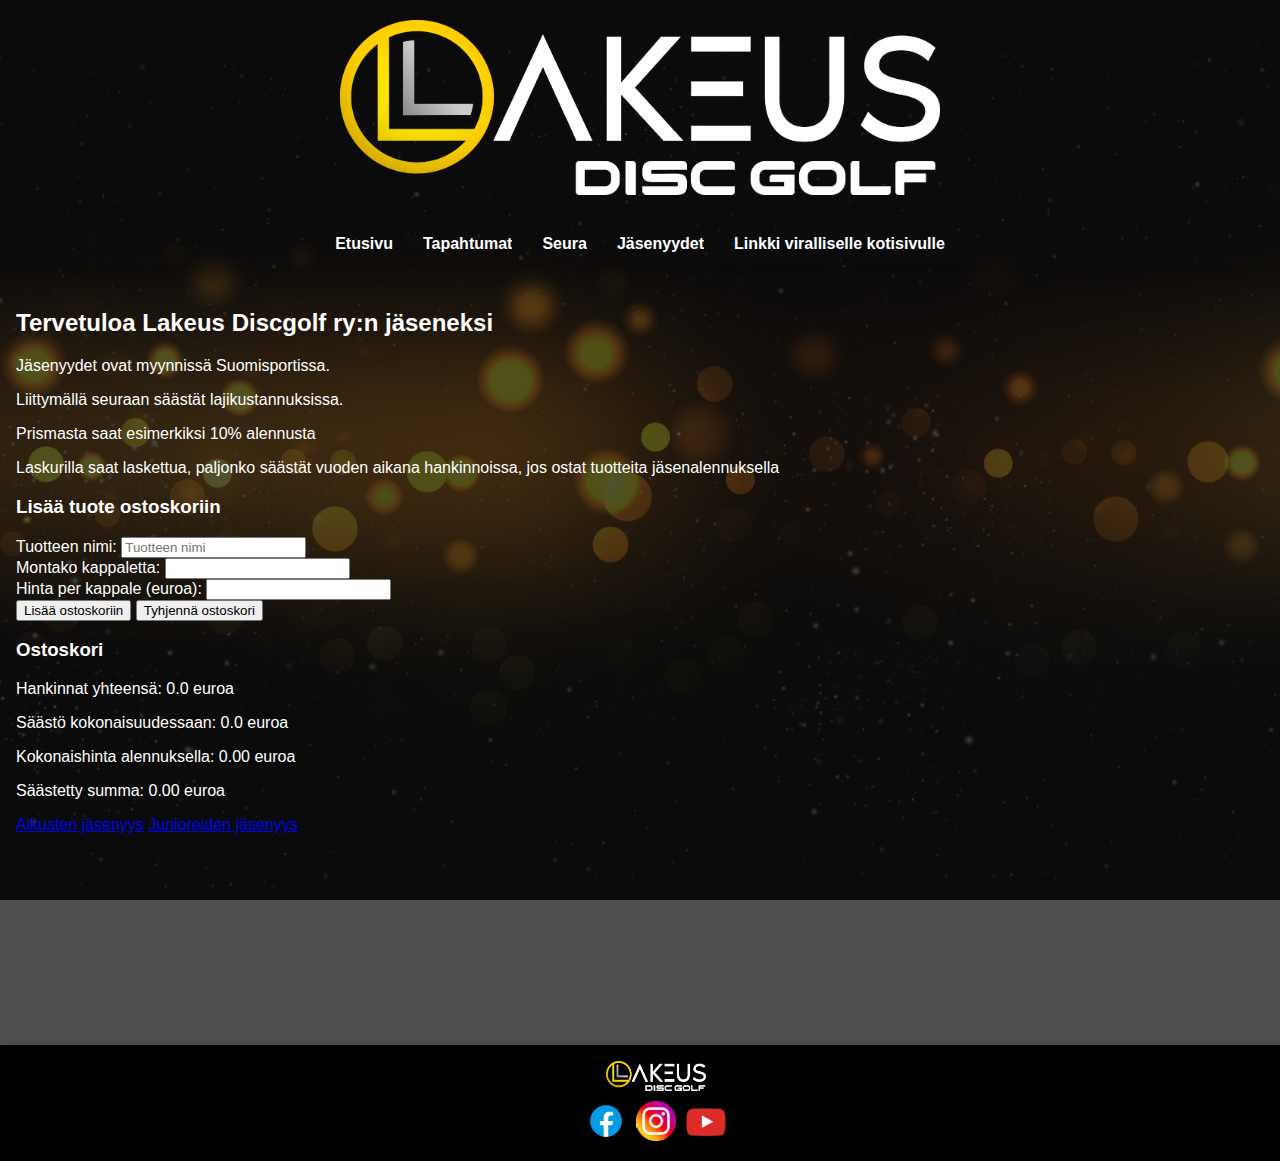
==== sivut/jasenyydet.html @ c92fed42 "Update jasenyydet.html" ====
<!DOCTYPE html>
<html lang="fi">
<head>
    <meta charset="UTF-8">
    <meta name="viewport" content="width=device-width, initial-scale=1.0">
    <title>Lakeus Discgolf</title>
    <link rel="stylesheet" href="../tyylit.css">
    <link rel="icon" href="../media/icon.png" type="image/png">
</head>
<body onload="alusta();">
    <header>
        <img src="../media/logo.png" alt="Lakeus Discgolf Logo" class="logo">
    </header>
    <div class="navbar">
        <a href="../index.html">Etusivu</a>
        <a href="../sivut/tapahtumat.html">Tapahtumat</a>
        <a href="../sivut/seura.html">Seura</a>
        <a href="../sivut/jasenyydet.html">Jäsenyydet</a>
        <a href="https://www.lakeusdiscgolf.com" target="_blank">Linkki viralliselle kotisivulle</a>
    </div>

    <main>
        <section id="home">
            <h2>Tervetuloa Lakeus Discgolf ry:n jäseneksi</h2>
            <p>Jäsenyydet ovat myynnissä Suomisportissa.</p>
            <p>Liittymällä seuraan säästät lajikustannuksissa.</p>
            <p>Prismasta saat esimerkiksi 10% alennusta</p>
            <p>Laskurilla saat laskettua, paljonko säästät vuoden aikana hankinnoissa, jos ostat tuotteita jäsenalennuksella</p>

            <!-- Tuotteen lisääminen ostoskoriin -->
            <h3>Lisää tuote ostoskoriin</h3>
            <label for="tuoteNimi">Tuotteen nimi:</label>
            <input type="text" id="tuoteNimi" placeholder="Tuotteen nimi" required><br>

            <label for="montako">Montako kappaletta:</label>
            <input type="number" id="montako" min="1" required><br>

            <label for="hinta">Hinta per kappale (euroa):</label>
            <input type="number" id="hinta" min="0.01" step="0.01" required><br>

            <button onclick="lisaaOstoskoriin()">Lisää ostoskoriin</button>

            <!-- Tyhjennysnappi -->
            <button onclick="tyhjennaOstoskori()">Tyhjennä ostoskori</button>

            <h3>Ostoskori</h3>
            <div id="ostoskori"></div>
            <p id="kokonaisHinta"></p>
            <p id="saasto"></p>

             <div class="navbar_b">
                <a href="https://seurat.suomisport.fi/invite/76d51204-c86f-4926-90c3-8a2225e839ac" target="_blank"> Aikusten jäsenyys</a>
                
                <a href="https://seurat.suomisport.fi/invite/4491ce6f-6bba-49db-be2e-8e5255cb3427" target="_blank"> Junioreiden jäsenyys</a>
            </div>
            
        </section>
    </main>

    <footer>
        <div class="footer-logo">
            <img src="../media/logo.png" alt="Lakeus Discgolf Logo" class="footer-logo-img">
        </div>
        <div class="social-media">
            <a href="https://www.facebook.com/groups/581751429427821" target="_blank">
                <img src="../media/facebook_color.png" alt="Facebook Logo" class="social-icon">
            </a>
            <a href="https://www.instagram.com/lakeusdiscgolf" target="_blank">
                <img src="../media/instagram_color.png" alt="Instagram Logo" class="social-icon">
            </a>
            <a href="https://www.youtube.com/@ahonkylafrisbeegolf3352" target="_blank">
                <img src="../media/youtube_color.png" alt="YouTube Logo" class="social-icon">
            </a>
        </div>
    </footer>

    <script src="../script.js"></script>
</body>
</html>
---- tyylit.css ----
/* Sivuston asetuksia, taustakuvat yms */
body {
    background-image: url('media/tausta1.jpg');
    background-size: cover;
    background-position: center;
    background-repeat: no-repeat;
    background-attachment: fixed;
    color: #fff; /* Valkoinen teksti */
    margin: 0;
    font-family: Arial, sans-serif;
}

.logo {
    width: 80%; /* Käytetään prosenttia joustavuuden parantamiseksi */
    max-width: 600px; /* Maksimileveys suuremmilla näytöillä */
    height: auto;
}

/* Header, main, footer ja navbar taustakuvan määritys */
header, main, footer, .navbar {
    padding: 20px;
    background-color: rgba(15, 15, 15, 0.73); /* Taustaväri */
    box-shadow: 0 0 10px rgba(0, 0, 0, 0.1); /* Lisää varjon */
}

/* NAVBAR säädöt alkaa */
.navbar {
    display: flex;
    justify-content: center; /* Keskittää linkit vaakasuunnassa */
    padding: 20px;
}

.navbar a {
    margin: 0 15px;
    text-decoration: none;
    color: #fff; /* Valkoinen teksti */
    font-weight: bold; /* Tekee fontista boldatun */
    position: relative; /* Asettaa suhteellisen sijainnin */
    overflow: hidden;
}

.navbar a::before {
    content: '';
    position: absolute;
    width: 100%;
    height: 2px;
    bottom: 0;
    left: -100%; /* Piilottaa viivan vasemmalle */
    background-color: #fff; /* Valkoinen viiva */
    transition: left 0.3s ease-in-out;
}

.navbar a:hover::before {
    left: 0; /* Siirtää viivan paikalleen */
}

.navbar a.active {
    background-color: rgba(255, 255, 255, 0.2);
    color: #fff;
}
/* NAVBAR säädöt loppuu */

/* Header, main ja footer marginaalit */
main, header, footer {
    padding: 20px;
}

/* Somelinkkien asetuksia sivun alaosassa */
.social-media {
    display: flex;
    justify-content: center;
    gap: 10px;
    margin-top: 10px;
}

.social-icon {
    width: 40px;
    height: 40px;
}

/* Headerin sisällön keskittäminen */
header {
    display: flex;
    align-items: center;
    justify-content: center; /* Keskittää sisällön vaakasuunnassa */
    flex-direction: column; /* Asettaa sisällön pystysuunnassa */
}

/* Mainin korkeuden asettaminen */
main {
    padding: 1em;
    min-height: calc(100vh - 160px); /* Varmistaa, että main-osio täyttää vähintään koko näytön korkeuden */
}

/* Footerin tyylit */
footer {
    background-color: black;
    color: rgba(237, 234, 234, 0.024);
    text-align: center;
    padding: 1em;
    position: relative;
    width: 100%;
    bottom: 0;
}

/* Footerin logo */
.footer-logo {
    display: flex;
    justify-content: center;
    margin-bottom: 10px;
}

.footer-logo-img {
    width: 100px; /* Asettaa logon leveyden footerissa */
    height: auto; /* Säilyttää kuvasuhteen */
}

/* Video-container tyylit */
.video-container {
    display: flex;
    justify-content: center;
    align-items: center;
    margin: 20px 0;
    background-color: rgba(15, 15, 15, 0.02); /* Taustaväri */
    box-shadow: 0 0 10px rgba(0, 0, 0, 0.02); /* Lisää varjon */
}

.video-container iframe {
    width: 80vw; /* 80% of the viewport width */
    height: 45vw; /* 45% of the viewport width to maintain 16:9 aspect ratio */
    max-width: 800px; /* Maximum width */
    max-height: 450px; /* Maximum height */
    margin: 0 auto;
    background-color: rgba(15, 15, 15, 0.020); /* Taustaväri */
    box-shadow: 0 0 10px rgba(0, 0, 0, 0.1); /* Lisää varjon */
}

iframe {
    max-width: 100%;
    height: auto;
}

/* Joustavat sarakkeet */
.left-column, .right-column ol {
    columns: 1; /* Jakaa listan kahteen sarakkeeseen */
    font-size: 0.9em; /* Pienentää fonttikokoa */
}

.left-column,.right-column ul {
    list-style-type:circle; /* Poistaa listamerkit */
    padding: 2px;;
    margin: 2;
}

.left-column,.right-column ul li {
    margin-bottom: 5px; /* Lisää väliä listan kohtien väliin */
}

.flex-container {
    display: flex;
    justify-content: center; /* Keskittää sarakkeet vaakasuunnassa */
    gap: 0px; /* Muuta tätä arvoa saadaksesi sarakkeet lähemmäksi tai kauemmaksi toisistaan */
    padding: 0px; /* Lisää tilaa reunoille */
}

.left-column, .right-column {
    flex: 1; /* Määrittelee sarakkeiden suhteellisen koon */
    padding: 20px;
    min-width: 200px; /* Varmistaa, että sarakkeet eivät ole liian kapeita */
    max-width: 400px; /* Rajoittaa sarakkeiden maksimileveyden */
}

.content {
    display: flex;
    flex-wrap: wrap; /* Korjattu flex-wrap */
    background-color: rgba(15, 15, 15, 0.73); /* Taustaväri */
    box-shadow: 0 0 10px rgba(0, 0, 0, 0.1); /* Lisää varjon */
}

/* Instagram feedin omat jutut */
.instagram-feed {
    display: flex;
    justify-content: flex-end;
    align-items: center;
    margin: 0px 0;
    width: 50%; /* Asettaa leveydeksi 50% */
}

.instagram-feed-tapahtumat {
    display: flex;
    justify-content: flex-end;
    align-items: center;
    margin: 0px 0;
    width: 60%; /* Asettaa leveydeksi 60% */
}

.elfsight-app-f8759532-5bef-4587-9616-bb6d210a90ef {
    width: 80%; /* Asettaa syötteen leveydeksi 80% */
    max-width: 800px; /* Rajoittaa syötteen maksimileveyden */
}

.sk-ww-facebook-group-posts {
    color: white(255, 255, 255)!important; /* Vaihda haluamasi väri tähän */
    display: flex;
    justify-content: flex-end;
    align-items: center;
    margin: 0px 0;
    width: 50%; /* Asettaa leveydeksi 50% */
}

.sk-ww-facebook-group-posts .post-content {
    color:white(255, 255, 255) !important; /* Vaihda haluamasi väri tähän */
    display: flex;
    justify-content: flex-end;
    align-items: center;
    margin: 0px 0;
    width: 10%; /* Asettaa leveydeksi 10% */
}

/* Mobiiliystävälliset muutokset */
@media (max-width: 768px) {
    /* Logo */
    .logo {
        width: 80%; /* Käytetään prosenttia joustavuuden parantamiseksi */
        max-width: 500px;
    }

    /* Navbarin linkit keskitetään pystysuoraan */
    .navbar {
        flex-direction: column;
        padding: 10px;
    }
    
    .navbar a {
        margin: 10px 0; /* Linkkien väli kasvaa */
    }

    /* Video-asetukset */
    .video-container iframe {
        width: 100%;
        height: 56.25vw; /* 16:9 kuvasuhteen säilyttäminen */
    }

    /* Sarakkeet (left-column, right-column) päällekkäin mobiilissa */
    .left-column, .right-column {
        flex: 1 1 100%;
        max-width: 100%;
    }

    /* Footerin säädöt */
    footer {
        padding: 10px;
    }

    .footer-logo-img {
        width: 80px; /* Pienennetään logoa mobiilissa */
    }

    /* Instagram ja Facebook feedit */
    .instagram-feed, .sk-ww-facebook-group-posts {
        width: 100%; /* Leveys 100% mobiilissa */
    }
    .flex-container {
        flex-direction: column; /* Sarakkeet päällekkäin mobiililaitteilla */
        align-items: center; /* Keskittää sarakkeet */
    }

    .left-column, .right-column {
        max-width: 100%; /* Sarakkeet vievät koko tilan mobiililaitteella */
        margin-bottom: 20px; /* Lisää tilaa sarakkeiden väliin */
    }

    .left-column ul, .right-column ul {
        font-size: 0.8em; /* Pienentää fonttikokoa mobiilissa */
    }
}
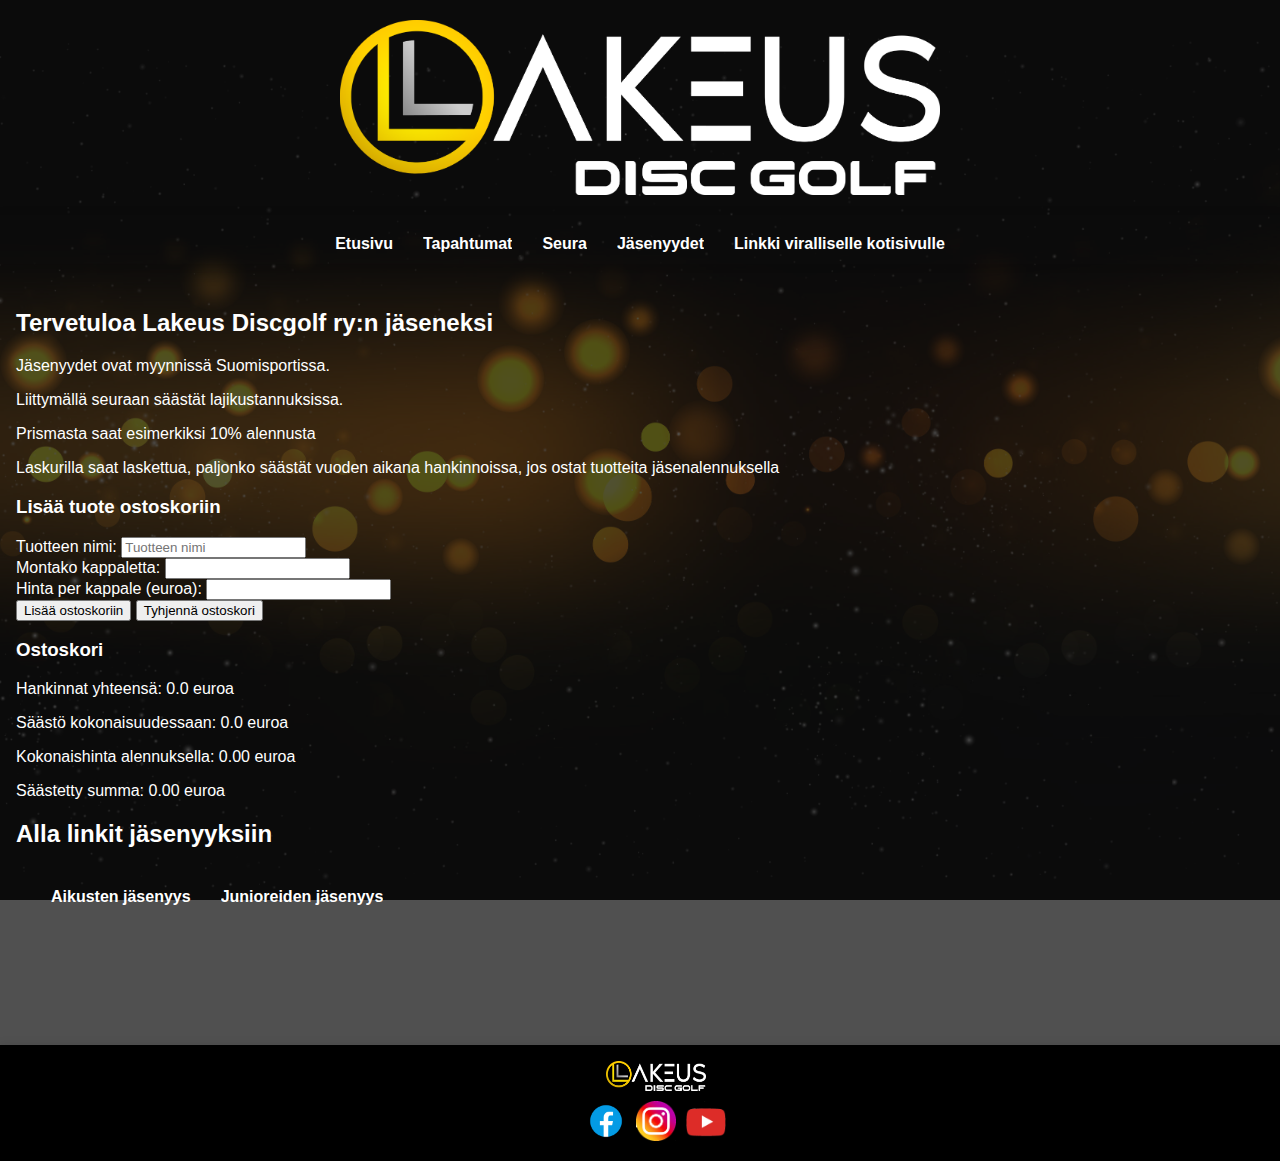
==== commit b1ec91a4: "modified:   sivut/jasenyydet.html" ====
--- a/sivut/jasenyydet.html
+++ b/sivut/jasenyydet.html
@@ -48,6 +48,9 @@
             <p id="kokonaisHinta"></p>
             <p id="saasto"></p>
 
+            <div>
+                <h2>Alla linkit jäsenyyksiin</h2>
+            </div>
              <div class="navbar_b">
                 <a href="https://seurat.suomisport.fi/invite/76d51204-c86f-4926-90c3-8a2225e839ac" target="_blank"> Aikusten jäsenyys</a>
                 
--- a/tyylit.css
+++ b/tyylit.css
@@ -1,4 +1,5 @@
-/* Sivuston asetuksia, taustakuvat yms */
+/*Sivuston asetuksia, taustakuvat yms*/
+
 body {
     background-image: url('media/tausta1.jpg');
     background-size: cover;
@@ -11,17 +12,19 @@
 }
 
 .logo {
-    width: 80%; /* Käytetään prosenttia joustavuuden parantamiseksi */
-    max-width: 600px; /* Maksimileveys suuremmilla näytöillä */
-    height: auto;
-}
-
-/* Header, main, footer ja navbar taustakuvan määritys */
+    width: 600px; /* Adjust the width as needed */
+    height: auto; /* Maintain the aspect ratio */
+}
+
+
+/*Header, main, footer .nacvbar taustakuvan määritys*/
 header, main, footer, .navbar {
-    padding: 20px;
-    background-color: rgba(15, 15, 15, 0.73); /* Taustaväri */
-    box-shadow: 0 0 10px rgba(0, 0, 0, 0.1); /* Lisää varjon */
-}
+   
+    padding: 20px;
+    background-color: rgba(15, 15, 15, 0.73); /* Taustaväri */
+    box-shadow: 0 0 10px rgba(0, 0, 0, 0.1); /* Lisää varjon */
+}
+
 
 /* NAVBAR säädöt alkaa */
 .navbar {
@@ -55,17 +58,57 @@
 }
 
 .navbar a.active {
-    background-color: rgba(255, 255, 255, 0.2);
+    background-color: rgba(255, 255, 255, 0.313);
     color: #fff;
 }
-/* NAVBAR säädöt loppuu */
-
-/* Header, main ja footer marginaalit */
+/*NAVBAR säädöt loppuu*/
+
+/* Linkki NAVBAR säädöt alkaa */
+.navbar_b {
+    display: flex;
+    justify-content: left; /* Keskittää linkit vaakasuunnassa */
+    padding: 20px;
+}
+
+.navbar_b a {
+    margin: 0 15px;
+    text-decoration: none;
+    color: #fff; /* Valkoinen teksti */
+    font-weight: bold; /* Tekee fontista boldatun */
+    position: relative; /* Asettaa suhteellisen sijainnin */
+    overflow: hidden;
+}
+
+.navbar_b a::before {
+    content: '';
+    position: absolute;
+    width: 100%;
+    height: 2px;
+    bottom: 0;
+    left: -100%; /* Piilottaa viivan vasemmalle */
+    background-color: #fff; /* Valkoinen viiva */
+    transition: left 0.3s ease-in-out;
+}
+
+.navbar_b a:hover::before {
+    left: 0; /* Siirtää viivan paikalleen */
+}
+
+.navbar_b a.active {
+    background-color: rgba(255, 255, 255, 0.5);
+    color: #fff;
+}
+/*Linkki NAVBAR säädöt loppuu*/
+
+
+
 main, header, footer {
     padding: 20px;
 }
 
-/* Somelinkkien asetuksia sivun alaosassa */
+
+
+/*Somelinkkien asetuksia sivun alaosassa*/
 .social-media {
     display: flex;
     justify-content: center;
@@ -78,7 +121,6 @@
     height: 40px;
 }
 
-/* Headerin sisällön keskittäminen */
 header {
     display: flex;
     align-items: center;
@@ -86,13 +128,12 @@
     flex-direction: column; /* Asettaa sisällön pystysuunnassa */
 }
 
-/* Mainin korkeuden asettaminen */
+
 main {
     padding: 1em;
     min-height: calc(100vh - 160px); /* Varmistaa, että main-osio täyttää vähintään koko näytön korkeuden */
 }
 
-/* Footerin tyylit */
 footer {
     background-color: black;
     color: rgba(237, 234, 234, 0.024);
@@ -103,7 +144,6 @@
     bottom: 0;
 }
 
-/* Footerin logo */
 .footer-logo {
     display: flex;
     justify-content: center;
@@ -115,14 +155,13 @@
     height: auto; /* Säilyttää kuvasuhteen */
 }
 
-/* Video-container tyylit */
 .video-container {
     display: flex;
     justify-content: center;
     align-items: center;
     margin: 20px 0;
-    background-color: rgba(15, 15, 15, 0.02); /* Taustaväri */
-    box-shadow: 0 0 10px rgba(0, 0, 0, 0.02); /* Lisää varjon */
+    background-color: rgba(15, 15, 15, 0.73); /* Taustaväri */
+    box-shadow: 0 0 10px rgba(0, 0, 0, 0.1); /* Lisää varjon */
 }
 
 .video-container iframe {
@@ -131,7 +170,7 @@
     max-width: 800px; /* Maximum width */
     max-height: 450px; /* Maximum height */
     margin: 0 auto;
-    background-color: rgba(15, 15, 15, 0.020); /* Taustaväri */
+    background-color: rgba(15, 15, 15, 0.73); /* Taustaväri */
     box-shadow: 0 0 10px rgba(0, 0, 0, 0.1); /* Lisää varjon */
 }
 
@@ -140,14 +179,19 @@
     height: auto;
 }
 
-/* Joustavat sarakkeet */
+main {
+    display: flex;
+}
+
+
+/* Tämä on seura-sivulla oleva lista-ominaisuus.*/
 .left-column, .right-column ol {
-    columns: 1; /* Jakaa listan kahteen sarakkeeseen */
+    columns: 2; /* Jakaa listan kahteen sarakkeeseen */
     font-size: 0.9em; /* Pienentää fonttikokoa */
 }
 
 .left-column,.right-column ul {
-    list-style-type:circle; /* Poistaa listamerkit */
+    list-style-type:none; /* Poistaa listamerkit */
     padding: 2px;;
     margin: 2;
 }
@@ -168,6 +212,7 @@
     padding: 20px;
     min-width: 200px; /* Varmistaa, että sarakkeet eivät ole liian kapeita */
     max-width: 400px; /* Rajoittaa sarakkeiden maksimileveyden */
+  
 }
 
 .content {
@@ -177,21 +222,22 @@
     box-shadow: 0 0 10px rgba(0, 0, 0, 0.1); /* Lisää varjon */
 }
 
+
 /* Instagram feedin omat jutut */
+
 .instagram-feed {
-    display: flex;
-    justify-content: flex-end;
-    align-items: center;
-    margin: 0px 0;
-    width: 50%; /* Asettaa leveydeksi 50% */
-}
-
+    display:flex;
+    justify-content:flex-end;
+    align-items: center;
+    margin: 0px 0;
+    width: 50%; /* Asettaa leveydeksi 100% */
+}
 .instagram-feed-tapahtumat {
-    display: flex;
-    justify-content: flex-end;
-    align-items: center;
-    margin: 0px 0;
-    width: 60%; /* Asettaa leveydeksi 60% */
+    display:flex;
+    justify-content:flex-end;
+    align-items:center;
+    margin: 0px 0;
+    width: 50%; /* Asettaa leveydeksi 100% */
 }
 
 .elfsight-app-f8759532-5bef-4587-9616-bb6d210a90ef {
@@ -199,79 +245,21 @@
     max-width: 800px; /* Rajoittaa syötteen maksimileveyden */
 }
 
+
 .sk-ww-facebook-group-posts {
-    color: white(255, 255, 255)!important; /* Vaihda haluamasi väri tähän */
-    display: flex;
-    justify-content: flex-end;
-    align-items: center;
-    margin: 0px 0;
-    width: 50%; /* Asettaa leveydeksi 50% */
+    color: white!important; /* Vaihda haluamasi väri tähän */
+    display:flex;
+    justify-content:flex-end;
+    align-items: center;
+    margin: 0px 0;
+    width: 50%; /* Asettaa leveydeksi 100% */
 }
 
 .sk-ww-facebook-group-posts .post-content {
-    color:white(255, 255, 255) !important; /* Vaihda haluamasi väri tähän */
-    display: flex;
-    justify-content: flex-end;
-    align-items: center;
-    margin: 0px 0;
-    width: 10%; /* Asettaa leveydeksi 10% */
-}
-
-/* Mobiiliystävälliset muutokset */
-@media (max-width: 768px) {
-    /* Logo */
-    .logo {
-        width: 80%; /* Käytetään prosenttia joustavuuden parantamiseksi */
-        max-width: 500px;
-    }
-
-    /* Navbarin linkit keskitetään pystysuoraan */
-    .navbar {
-        flex-direction: column;
-        padding: 10px;
-    }
-    
-    .navbar a {
-        margin: 10px 0; /* Linkkien väli kasvaa */
-    }
-
-    /* Video-asetukset */
-    .video-container iframe {
-        width: 100%;
-        height: 56.25vw; /* 16:9 kuvasuhteen säilyttäminen */
-    }
-
-    /* Sarakkeet (left-column, right-column) päällekkäin mobiilissa */
-    .left-column, .right-column {
-        flex: 1 1 100%;
-        max-width: 100%;
-    }
-
-    /* Footerin säädöt */
-    footer {
-        padding: 10px;
-    }
-
-    .footer-logo-img {
-        width: 80px; /* Pienennetään logoa mobiilissa */
-    }
-
-    /* Instagram ja Facebook feedit */
-    .instagram-feed, .sk-ww-facebook-group-posts {
-        width: 100%; /* Leveys 100% mobiilissa */
-    }
-    .flex-container {
-        flex-direction: column; /* Sarakkeet päällekkäin mobiililaitteilla */
-        align-items: center; /* Keskittää sarakkeet */
-    }
-
-    .left-column, .right-column {
-        max-width: 100%; /* Sarakkeet vievät koko tilan mobiililaitteella */
-        margin-bottom: 20px; /* Lisää tilaa sarakkeiden väliin */
-    }
-
-    .left-column ul, .right-column ul {
-        font-size: 0.8em; /* Pienentää fonttikokoa mobiilissa */
-    }
-}
-
+    color:white !important; /* Vaihda haluamasi väri tähän */
+    display:flex;
+    justify-content:flex-end;
+    align-items: center;
+    margin: 0px 0;
+    width: 10%; /* Asettaa leveydeksi 100% */
+}
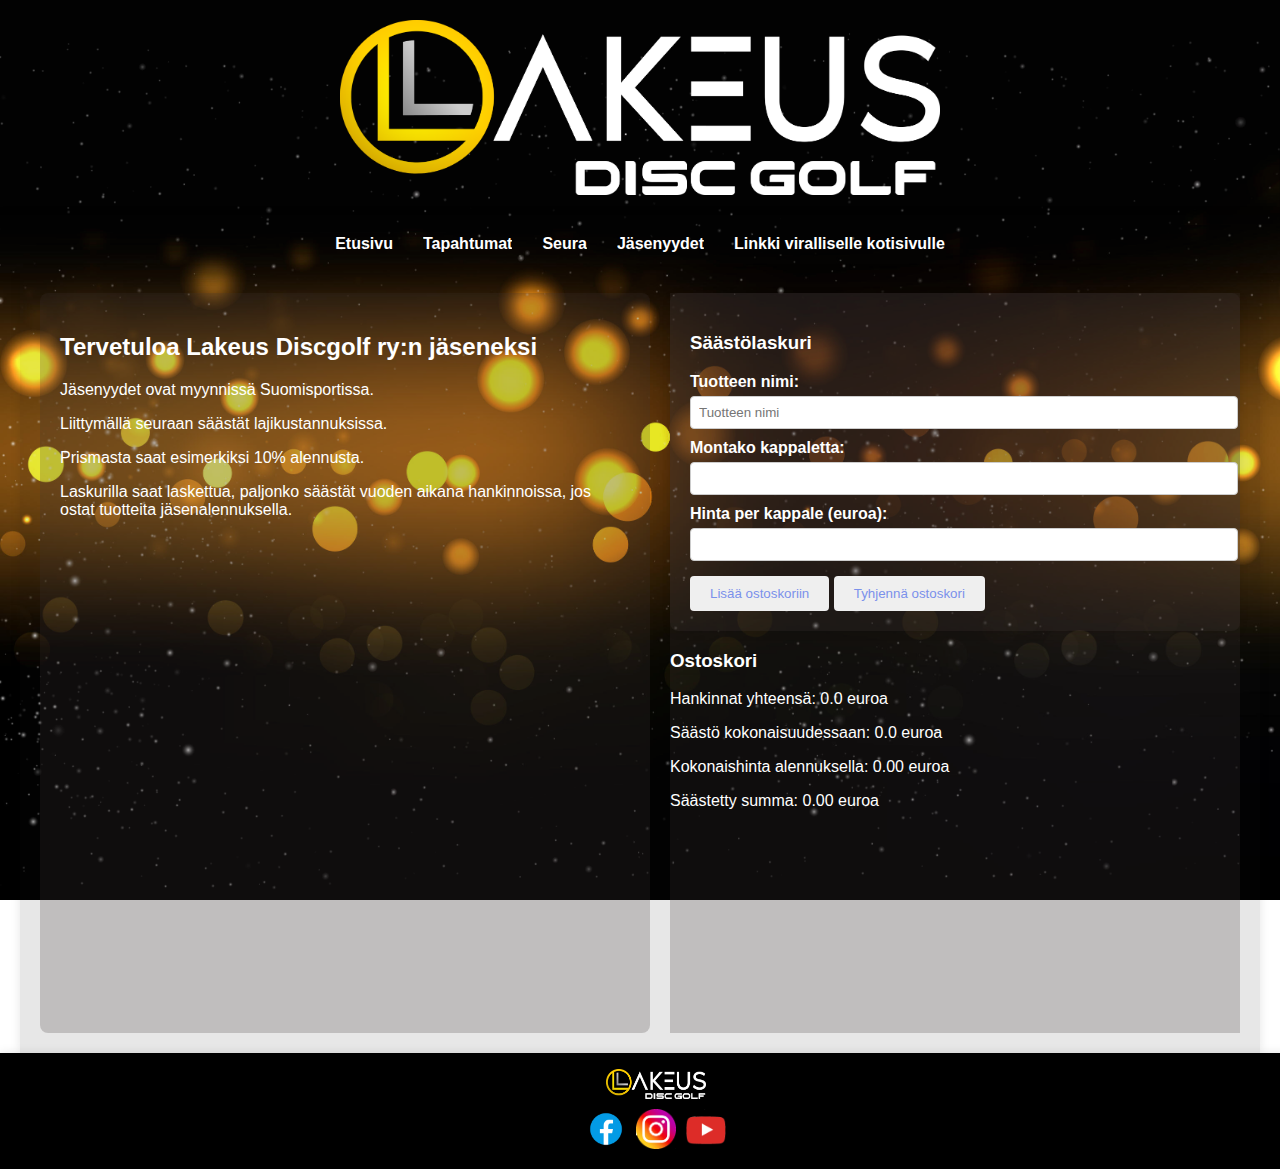
==== commit b796d178: "modified:   sivut/jasenyydet.html 	modified:   tyylit.css" ====
--- a/sivut/jasenyydet.html
+++ b/sivut/jasenyydet.html
@@ -1,82 +1,79 @@
 <!DOCTYPE html>
 <html lang="fi">
 <head>
-    <meta charset="UTF-8">
-    <meta name="viewport" content="width=device-width, initial-scale=1.0">
-    <title>Lakeus Discgolf</title>
-    <link rel="stylesheet" href="../tyylit.css">
-    <link rel="icon" href="../media/icon.png" type="image/png">
+  <meta charset="UTF-8">
+  <meta name="viewport" content="width=device-width, initial-scale=1.0">
+  <title>Lakeus Discgolf</title>
+  <link rel="stylesheet" href="../tyylit.css">
+  <link rel="icon" href="../media/icon.png" type="image/png">
+  <!-- Google Fonts esimerkkinä -->
+  <link rel="stylesheet" href="https://fonts.googleapis.com/css2?family=Roboto:wght@400;700&display=swap">
 </head>
 <body onload="alusta();">
-    <header>
-        <img src="../media/logo.png" alt="Lakeus Discgolf Logo" class="logo">
-    </header>
-    <div class="navbar">
-        <a href="../index.html">Etusivu</a>
-        <a href="../sivut/tapahtumat.html">Tapahtumat</a>
-        <a href="../sivut/seura.html">Seura</a>
-        <a href="../sivut/jasenyydet.html">Jäsenyydet</a>
-        <a href="https://www.lakeusdiscgolf.com" target="_blank">Linkki viralliselle kotisivulle</a>
+  <header>
+    <img src="../media/logo.png" alt="Lakeus Discgolf Logo" class="logo">
+  </header>
+
+  <nav class="navbar">
+    <a href="../index.html">Etusivu</a>
+    <a href="../sivut/tapahtumat.html">Tapahtumat</a>
+    <a href="../sivut/seura.html">Seura</a>
+    <a href="../sivut/jasenyydet.html">Jäsenyydet</a>
+    <a href="https://www.lakeusdiscgolf.com" target="_blank">Linkki viralliselle kotisivulle</a>
+  </nav>
+
+  <!-- Flexbox-kontaineri, jossa vasen tekstiosa ja oikea laskuri -->
+  <main class="flex-container">
+    <!-- Vasen sarake: Tekstiosa -->
+    <div class="text-column">
+      <h2>Tervetuloa Lakeus Discgolf ry:n jäseneksi</h2>
+      <p>Jäsenyydet ovat myynnissä Suomisportissa.</p>
+      <p>Liittymällä seuraan säästät lajikustannuksissa.</p>
+      <p>Prismasta saat esimerkiksi 10% alennusta.</p>
+      <p>Laskurilla saat laskettua, paljonko säästät vuoden aikana hankinnoissa, jos ostat tuotteita jäsenalennuksella.</p>
     </div>
 
-    <main>
-        <section id="home">
-            <h2>Tervetuloa Lakeus Discgolf ry:n jäseneksi</h2>
-            <p>Jäsenyydet ovat myynnissä Suomisportissa.</p>
-            <p>Liittymällä seuraan säästät lajikustannuksissa.</p>
-            <p>Prismasta saat esimerkiksi 10% alennusta</p>
-            <p>Laskurilla saat laskettua, paljonko säästät vuoden aikana hankinnoissa, jos ostat tuotteita jäsenalennuksella</p>
+    <!-- Oikea sarake: Laskuri / ostoskori -->
+    <div class="calculator-column">
+      <form id="ostoskoriForm">
+        <h3>Säästölaskuri</h3>
+        <label for="tuoteNimi">Tuotteen nimi:</label>
+        <input type="text" id="tuoteNimi" placeholder="Tuotteen nimi" required>
+        
+        <label for="montako">Montako kappaletta:</label>
+        <input type="number" id="montako" min="1" required>
+        
+        <label for="hinta">Hinta per kappale (euroa):</label>
+        <input type="number" id="hinta" min="0.01" step="0.01" required>
+        
+        <button type="button" onclick="lisaaOstoskoriin()">Lisää ostoskoriin</button>
+        <button type="button" onclick="tyhjennaOstoskori()">Tyhjennä ostoskori</button>
+      </form>
+      
+      <h3>Ostoskori</h3>
+      <div id="ostoskori"></div>
+      <p id="kokonaisHinta"></p>
+      <p id="saasto"></p>
+    </div>
+  </main>
 
-            <!-- Tuotteen lisääminen ostoskoriin -->
-            <h3>Lisää tuote ostoskoriin</h3>
-            <label for="tuoteNimi">Tuotteen nimi:</label>
-            <input type="text" id="tuoteNimi" placeholder="Tuotteen nimi" required><br>
+  <footer>
+    <div class="footer-logo">
+      <img src="../media/logo.png" alt="Lakeus Discgolf Logo" class="footer-logo-img">
+    </div>
+    <div class="social-media">
+      <a href="https://www.facebook.com/groups/581751429427821" target="_blank">
+        <img src="../media/facebook_color.png" alt="Facebook Logo" class="social-icon">
+      </a>
+      <a href="https://www.instagram.com/lakeusdiscgolf" target="_blank">
+        <img src="../media/instagram_color.png" alt="Instagram Logo" class="social-icon">
+      </a>
+      <a href="https://www.youtube.com/@ahonkylafrisbeegolf3352" target="_blank">
+        <img src="../media/youtube_color.png" alt="YouTube Logo" class="social-icon">
+      </a>
+    </div>
+  </footer>
 
-            <label for="montako">Montako kappaletta:</label>
-            <input type="number" id="montako" min="1" required><br>
-
-            <label for="hinta">Hinta per kappale (euroa):</label>
-            <input type="number" id="hinta" min="0.01" step="0.01" required><br>
-
-            <button onclick="lisaaOstoskoriin()">Lisää ostoskoriin</button>
-
-            <!-- Tyhjennysnappi -->
-            <button onclick="tyhjennaOstoskori()">Tyhjennä ostoskori</button>
-
-            <h3>Ostoskori</h3>
-            <div id="ostoskori"></div>
-            <p id="kokonaisHinta"></p>
-            <p id="saasto"></p>
-
-            <div>
-                <h2>Alla linkit jäsenyyksiin</h2>
-            </div>
-             <div class="navbar_b">
-                <a href="https://seurat.suomisport.fi/invite/76d51204-c86f-4926-90c3-8a2225e839ac" target="_blank"> Aikusten jäsenyys</a>
-                
-                <a href="https://seurat.suomisport.fi/invite/4491ce6f-6bba-49db-be2e-8e5255cb3427" target="_blank"> Junioreiden jäsenyys</a>
-            </div>
-            
-        </section>
-    </main>
-
-    <footer>
-        <div class="footer-logo">
-            <img src="../media/logo.png" alt="Lakeus Discgolf Logo" class="footer-logo-img">
-        </div>
-        <div class="social-media">
-            <a href="https://www.facebook.com/groups/581751429427821" target="_blank">
-                <img src="../media/facebook_color.png" alt="Facebook Logo" class="social-icon">
-            </a>
-            <a href="https://www.instagram.com/lakeusdiscgolf" target="_blank">
-                <img src="../media/instagram_color.png" alt="Instagram Logo" class="social-icon">
-            </a>
-            <a href="https://www.youtube.com/@ahonkylafrisbeegolf3352" target="_blank">
-                <img src="../media/youtube_color.png" alt="YouTube Logo" class="social-icon">
-            </a>
-        </div>
-    </footer>
-
-    <script src="../script.js"></script>
+  <script src="../script.js"></script>
 </body>
 </html>
--- a/tyylit.css
+++ b/tyylit.css
@@ -21,7 +21,7 @@
 header, main, footer, .navbar {
    
     padding: 20px;
-    background-color: rgba(15, 15, 15, 0.73); /* Taustaväri */
+    background-color: rgba(15, 15, 15, 0.1); /* Taustaväri */
     box-shadow: 0 0 10px rgba(0, 0, 0, 0.1); /* Lisää varjon */
 }
 
@@ -203,9 +203,58 @@
 .flex-container {
     display: flex;
     justify-content: center; /* Keskittää sarakkeet vaakasuunnassa */
-    gap: 0px; /* Muuta tätä arvoa saadaksesi sarakkeet lähemmäksi tai kauemmaksi toisistaan */
-    padding: 0px; /* Lisää tilaa reunoille */
-}
+    gap: 20px; /* Muuta tätä arvoa saadaksesi sarakkeet lähemmäksi tai kauemmaksi toisistaan */
+    padding: 20px; /* Lisää tilaa reunoille */
+    max-width: 1200px;
+    margin: 0 auto;
+}
+.text-column,.calculator-column {
+    background-color: rgba(63, 53, 53, 0.228);
+    flex: 1;
+}
+
+.calculator-column form {
+    background-color: rgba(63, 53, 53, 0.228);
+    padding: 20px;
+    border-radius: 8px;
+    box-shadow: 0 2px 8px rgba(0, 0, 0, 0.1);
+  }
+  
+  .calculator-column form label {
+    display: block;
+    margin-top: 10px;
+    font-weight: bold;
+  }
+  
+  .calculator-column form input {
+    width: 100%;
+    padding: 8px;
+    margin-top: 5px;
+    border: 1px solid #ccc;
+    border-radius: 4px;
+  }
+  
+  .calculator-column form button {
+    background-color: #0d0d0d,0.7;
+    color: #7b91eb;
+    border: none;
+    padding: 10px 20px;
+    margin-top: 15px;
+    border-radius: 4px;
+    cursor: pointer;
+    transition: background-color 0.3s;
+  }
+  
+  .calculator-column form button:hover {
+    background-color: #555;
+  }
+  
+  /* Varmista, että myös tekstisarakkeen sisältö näyttää hyvältä */
+  .text-column {
+    background-color: black,0.9;
+    padding: 20px;
+    border-radius: 8px;
+  }
 
 .left-column, .right-column {
     flex: 1; /* Määrittelee sarakkeiden suhteellisen koon */
@@ -263,3 +312,9 @@
     margin: 0px 0;
     width: 10%; /* Asettaa leveydeksi 100% */
 }
+
+@media (max-width: 768px) {
+    .flex-container {
+      flex-direction: column;
+    }
+  }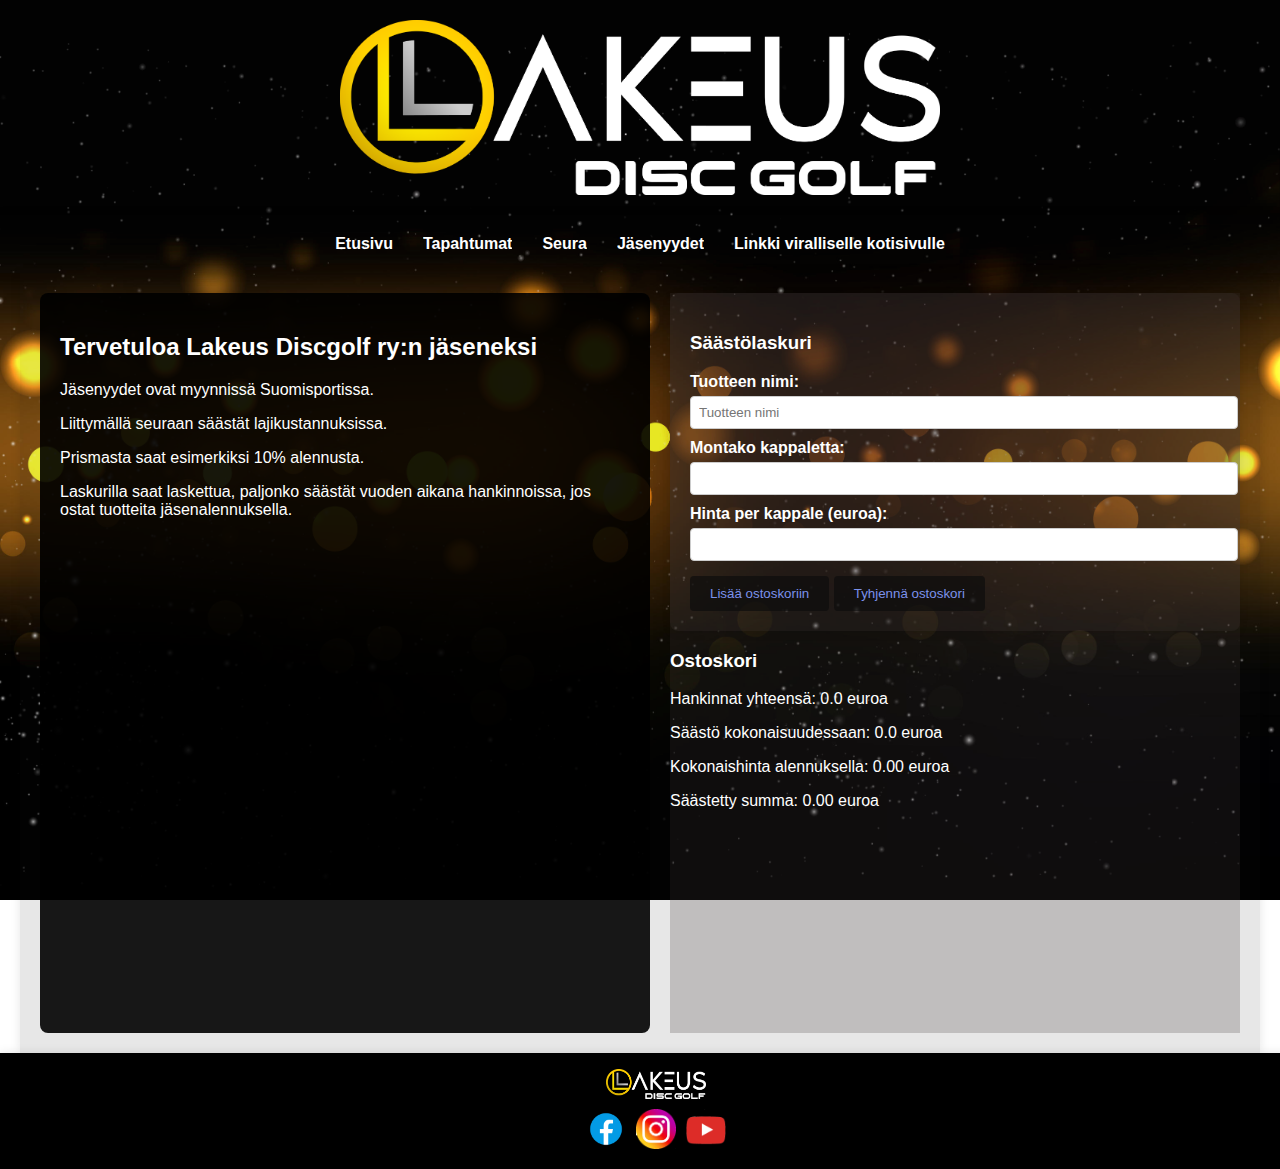
==== commit 1e91960f: "modified:   index.html 	modified:   sivut/jasenyydet.html 	modified:   sivut/seura.html 	modified:  " ====
--- a/sivut/jasenyydet.html
+++ b/sivut/jasenyydet.html
@@ -3,7 +3,7 @@
 <head>
   <meta charset="UTF-8">
   <meta name="viewport" content="width=device-width, initial-scale=1.0">
-  <title>Lakeus Discgolf</title>
+  <title>Lakeus Discgolf - Jäsenyydet</title>
   <link rel="stylesheet" href="../tyylit.css">
   <link rel="icon" href="../media/icon.png" type="image/png">
   <!-- Google Fonts esimerkkinä -->
@@ -22,8 +22,8 @@
     <a href="https://www.lakeusdiscgolf.com" target="_blank">Linkki viralliselle kotisivulle</a>
   </nav>
 
-  <!-- Flexbox-kontaineri, jossa vasen tekstiosa ja oikea laskuri -->
-  <main class="flex-container">
+  <!-- Yhtenäinen kontaineri -->
+  <main class="container flex-container">
     <!-- Vasen sarake: Tekstiosa -->
     <div class="text-column">
       <h2>Tervetuloa Lakeus Discgolf ry:n jäseneksi</h2>
--- a/tyylit.css
+++ b/tyylit.css
@@ -1,5 +1,4 @@
-/*Sivuston asetuksia, taustakuvat yms*/
-
+/* Sivuston asetuksia, taustakuvat yms */
 body {
     background-image: url('media/tausta1.jpg');
     background-size: cover;
@@ -12,33 +11,31 @@
 }
 
 .logo {
-    width: 600px; /* Adjust the width as needed */
-    height: auto; /* Maintain the aspect ratio */
-}
-
-
-/*Header, main, footer .nacvbar taustakuvan määritys*/
+    width: 600px; /* Oletusleveys, pienenee mobiilissa */
+    height: auto; /* Säilyttää kuvasuhteen */
+}
+
+/* Header, main, footer ja navbar */
 header, main, footer, .navbar {
-   
-    padding: 20px;
-    background-color: rgba(15, 15, 15, 0.1); /* Taustaväri */
-    box-shadow: 0 0 10px rgba(0, 0, 0, 0.1); /* Lisää varjon */
-}
-
-
-/* NAVBAR säädöt alkaa */
+    padding: 20px;
+    background-color: rgba(15, 15, 15, 0.1);
+    box-shadow: 0 0 10px rgba(0, 0, 0, 0.1);
+}
+
+/* NAVBAR säädöt */
 .navbar {
     display: flex;
-    justify-content: center; /* Keskittää linkit vaakasuunnassa */
-    padding: 20px;
+    justify-content: center;
+    padding: 20px;
+    flex-wrap: wrap;
 }
 
 .navbar a {
     margin: 0 15px;
     text-decoration: none;
-    color: #fff; /* Valkoinen teksti */
-    font-weight: bold; /* Tekee fontista boldatun */
-    position: relative; /* Asettaa suhteellisen sijainnin */
+    color: #fff;
+    font-weight: bold;
+    position: relative;
     overflow: hidden;
 }
 
@@ -48,34 +45,33 @@
     width: 100%;
     height: 2px;
     bottom: 0;
-    left: -100%; /* Piilottaa viivan vasemmalle */
-    background-color: #fff; /* Valkoinen viiva */
+    left: -100%;
+    background-color: #fff;
     transition: left 0.3s ease-in-out;
 }
 
 .navbar a:hover::before {
-    left: 0; /* Siirtää viivan paikalleen */
+    left: 0;
 }
 
 .navbar a.active {
     background-color: rgba(255, 255, 255, 0.313);
     color: #fff;
 }
-/*NAVBAR säädöt loppuu*/
-
-/* Linkki NAVBAR säädöt alkaa */
+
+/* NAVBAR_B (jos käytössä) */
 .navbar_b {
     display: flex;
-    justify-content: left; /* Keskittää linkit vaakasuunnassa */
+    justify-content: left;
     padding: 20px;
 }
 
 .navbar_b a {
     margin: 0 15px;
     text-decoration: none;
-    color: #fff; /* Valkoinen teksti */
-    font-weight: bold; /* Tekee fontista boldatun */
-    position: relative; /* Asettaa suhteellisen sijainnin */
+    color: #fff;
+    font-weight: bold;
+    position: relative;
     overflow: hidden;
 }
 
@@ -85,30 +81,26 @@
     width: 100%;
     height: 2px;
     bottom: 0;
-    left: -100%; /* Piilottaa viivan vasemmalle */
-    background-color: #fff; /* Valkoinen viiva */
+    left: -100%;
+    background-color: #fff;
     transition: left 0.3s ease-in-out;
 }
 
 .navbar_b a:hover::before {
-    left: 0; /* Siirtää viivan paikalleen */
+    left: 0;
 }
 
 .navbar_b a.active {
     background-color: rgba(255, 255, 255, 0.5);
     color: #fff;
 }
-/*Linkki NAVBAR säädöt loppuu*/
-
-
-
-main, header, footer {
-    padding: 20px;
-}
-
-
-
-/*Somelinkkien asetuksia sivun alaosassa*/
+
+/* Yleiset elementit */
+header, main, footer {
+    padding: 20px;
+}
+
+/* Sosiaalisen median linkit footerissa */
 .social-media {
     display: flex;
     justify-content: center;
@@ -124,16 +116,16 @@
 header {
     display: flex;
     align-items: center;
-    justify-content: center; /* Keskittää sisällön vaakasuunnassa */
-    flex-direction: column; /* Asettaa sisällön pystysuunnassa */
-}
-
+    justify-content: center;
+    flex-direction: column;
+}
 
 main {
     padding: 1em;
-    min-height: calc(100vh - 160px); /* Varmistaa, että main-osio täyttää vähintään koko näytön korkeuden */
-}
-
+    min-height: calc(100vh - 160px);
+}
+
+/* Footer */
 footer {
     background-color: black;
     color: rgba(237, 234, 234, 0.024);
@@ -151,27 +143,28 @@
 }
 
 .footer-logo-img {
-    width: 100px; /* Asettaa logon leveyden footerissa */
-    height: auto; /* Säilyttää kuvasuhteen */
-}
-
+    width: 100px;
+    height: auto;
+}
+
+/* Video container */
 .video-container {
     display: flex;
     justify-content: center;
     align-items: center;
     margin: 20px 0;
-    background-color: rgba(15, 15, 15, 0.73); /* Taustaväri */
-    box-shadow: 0 0 10px rgba(0, 0, 0, 0.1); /* Lisää varjon */
+    background-color: rgba(15, 15, 15, 0.73);
+    box-shadow: 0 0 10px rgba(0, 0, 0, 0.1);
 }
 
 .video-container iframe {
-    width: 80vw; /* 80% of the viewport width */
-    height: 45vw; /* 45% of the viewport width to maintain 16:9 aspect ratio */
-    max-width: 800px; /* Maximum width */
-    max-height: 450px; /* Maximum height */
+    width: 80vw;
+    height: 45vw;
+    max-width: 800px;
+    max-height: 450px;
     margin: 0 auto;
-    background-color: rgba(15, 15, 15, 0.73); /* Taustaväri */
-    box-shadow: 0 0 10px rgba(0, 0, 0, 0.1); /* Lisää varjon */
+    background-color: rgba(15, 15, 15, 0.73);
+    box-shadow: 0 0 10px rgba(0, 0, 0, 0.1);
 }
 
 iframe {
@@ -179,36 +172,18 @@
     height: auto;
 }
 
-main {
-    display: flex;
-}
-
-
-/* Tämä on seura-sivulla oleva lista-ominaisuus.*/
-.left-column, .right-column ol {
-    columns: 2; /* Jakaa listan kahteen sarakkeeseen */
-    font-size: 0.9em; /* Pienentää fonttikokoa */
-}
-
-.left-column,.right-column ul {
-    list-style-type:none; /* Poistaa listamerkit */
-    padding: 2px;;
-    margin: 2;
-}
-
-.left-column,.right-column ul li {
-    margin-bottom: 5px; /* Lisää väliä listan kohtien väliin */
-}
-
+/* Flex container */
 .flex-container {
     display: flex;
-    justify-content: center; /* Keskittää sarakkeet vaakasuunnassa */
-    gap: 20px; /* Muuta tätä arvoa saadaksesi sarakkeet lähemmäksi tai kauemmaksi toisistaan */
-    padding: 20px; /* Lisää tilaa reunoille */
+    justify-content: center;
+    gap: 20px;
+    padding: 20px;
     max-width: 1200px;
     margin: 0 auto;
 }
-.text-column,.calculator-column {
+
+/* Teksti- ja laskuriosiot */
+.text-column, .calculator-column {
     background-color: rgba(63, 53, 53, 0.228);
     flex: 1;
 }
@@ -218,24 +193,24 @@
     padding: 20px;
     border-radius: 8px;
     box-shadow: 0 2px 8px rgba(0, 0, 0, 0.1);
-  }
-  
-  .calculator-column form label {
+}
+  
+.calculator-column form label {
     display: block;
     margin-top: 10px;
     font-weight: bold;
-  }
-  
-  .calculator-column form input {
+}
+  
+.calculator-column form input {
     width: 100%;
     padding: 8px;
     margin-top: 5px;
     border: 1px solid #ccc;
     border-radius: 4px;
-  }
-  
-  .calculator-column form button {
-    background-color: #0d0d0d,0.7;
+}
+  
+.calculator-column form button {
+    background-color: rgba(13, 13, 13, 0.7);
     color: #7b91eb;
     border: none;
     padding: 10px 20px;
@@ -243,78 +218,120 @@
     border-radius: 4px;
     cursor: pointer;
     transition: background-color 0.3s;
-  }
-  
-  .calculator-column form button:hover {
+}
+  
+.calculator-column form button:hover {
     background-color: #555;
-  }
-  
-  /* Varmista, että myös tekstisarakkeen sisältö näyttää hyvältä */
-  .text-column {
-    background-color: black,0.9;
+}
+  
+.text-column {
+    background-color: rgba(0, 0, 0, 0.9);
     padding: 20px;
     border-radius: 8px;
-  }
-
+}
+
+/* Vanhemmat sarakeasetukset (jos käytössä) */
 .left-column, .right-column {
-    flex: 1; /* Määrittelee sarakkeiden suhteellisen koon */
-    padding: 20px;
-    min-width: 200px; /* Varmistaa, että sarakkeet eivät ole liian kapeita */
-    max-width: 400px; /* Rajoittaa sarakkeiden maksimileveyden */
-  
-}
-
+    flex: 1;
+    padding: 20px;
+    min-width: 200px;
+    max-width: 400px;
+}
+
+/* Content -sivu */
 .content {
     display: flex;
-    flex-wrap: wrap; /* Korjattu flex-wrap */
-    background-color: rgba(15, 15, 15, 0.73); /* Taustaväri */
-    box-shadow: 0 0 10px rgba(0, 0, 0, 0.1); /* Lisää varjon */
-}
-
-
-/* Instagram feedin omat jutut */
-
+    flex-wrap: wrap;
+    background-color: rgba(15, 15, 15, 0.73);
+    box-shadow: 0 0 10px rgba(0, 0, 0, 0.73);
+}
+
+/* Instagram feed */
 .instagram-feed {
-    display:flex;
-    justify-content:flex-end;
-    align-items: center;
-    margin: 0px 0;
-    width: 50%; /* Asettaa leveydeksi 100% */
-}
+    display: flex;
+    justify-content: flex-end;
+    align-items: center;
+    margin: 0;
+    width: 50%;
+}
+
 .instagram-feed-tapahtumat {
-    display:flex;
-    justify-content:flex-end;
-    align-items:center;
-    margin: 0px 0;
-    width: 50%; /* Asettaa leveydeksi 100% */
+    display: flex;
+    justify-content: flex-end;
+    align-items: center;
+    margin: 0;
+    width: 50%;
 }
 
 .elfsight-app-f8759532-5bef-4587-9616-bb6d210a90ef {
-    width: 80%; /* Asettaa syötteen leveydeksi 80% */
-    max-width: 800px; /* Rajoittaa syötteen maksimileveyden */
-}
-
+    width: 80%;
+    max-width: 800px;
+}
 
 .sk-ww-facebook-group-posts {
-    color: white!important; /* Vaihda haluamasi väri tähän */
-    display:flex;
-    justify-content:flex-end;
-    align-items: center;
-    margin: 0px 0;
-    width: 50%; /* Asettaa leveydeksi 100% */
+    color: white !important;
+    display: flex;
+    justify-content: flex-end;
+    align-items: center;
+    margin: 0;
+    width: 50%;
 }
 
 .sk-ww-facebook-group-posts .post-content {
-    color:white !important; /* Vaihda haluamasi väri tähän */
-    display:flex;
-    justify-content:flex-end;
-    align-items: center;
-    margin: 0px 0;
-    width: 10%; /* Asettaa leveydeksi 100% */
-}
-
+    color: white !important;
+    display: flex;
+    justify-content: flex-end;
+    align-items: center;
+    margin: 0;
+    width: 10%;
+}
+
+/* Mobiiliasetukset */
 @media (max-width: 768px) {
+    /* Flex-container sarakkeet allekkain */
     .flex-container {
-      flex-direction: column;
-    }
-  }+        flex-direction: column;
+        gap: 10px;
+        padding: 10px;
+    }
+    
+    /* Navigaatio pinoava */
+    .navbar {
+        flex-direction: column;
+        align-items: center;
+    }
+    .navbar a {
+        margin: 5px 0;
+    }
+    
+    /* Pienennä logoa */
+    .logo {
+        width: 300px;
+    }
+    
+    /* Teksti- ja laskuriosiot täyteen leveyteen */
+    .text-column, .calculator-column {
+        width: 100%;
+    }
+    
+    /* Video iframe täysleveäksi */
+    .video-container iframe {
+        width: 100vw;
+        height: auto;
+    }
+    
+    /* Lista-asetukset: vaihda 1-sarakkeiseen asetteluun */
+    .left-column, .right-column ol {
+        columns: 1;
+    }
+    
+    /* Instagram feed ja Facebook-postaukset täyteen leveyteen */
+    .instagram-feed,
+    .instagram-feed-tapahtumat,
+    .sk-ww-facebook-group-posts {
+        width: 100%;
+    }
+    .sk-ww-facebook-group-posts .post-content {
+        width: 100%;
+    }
+}
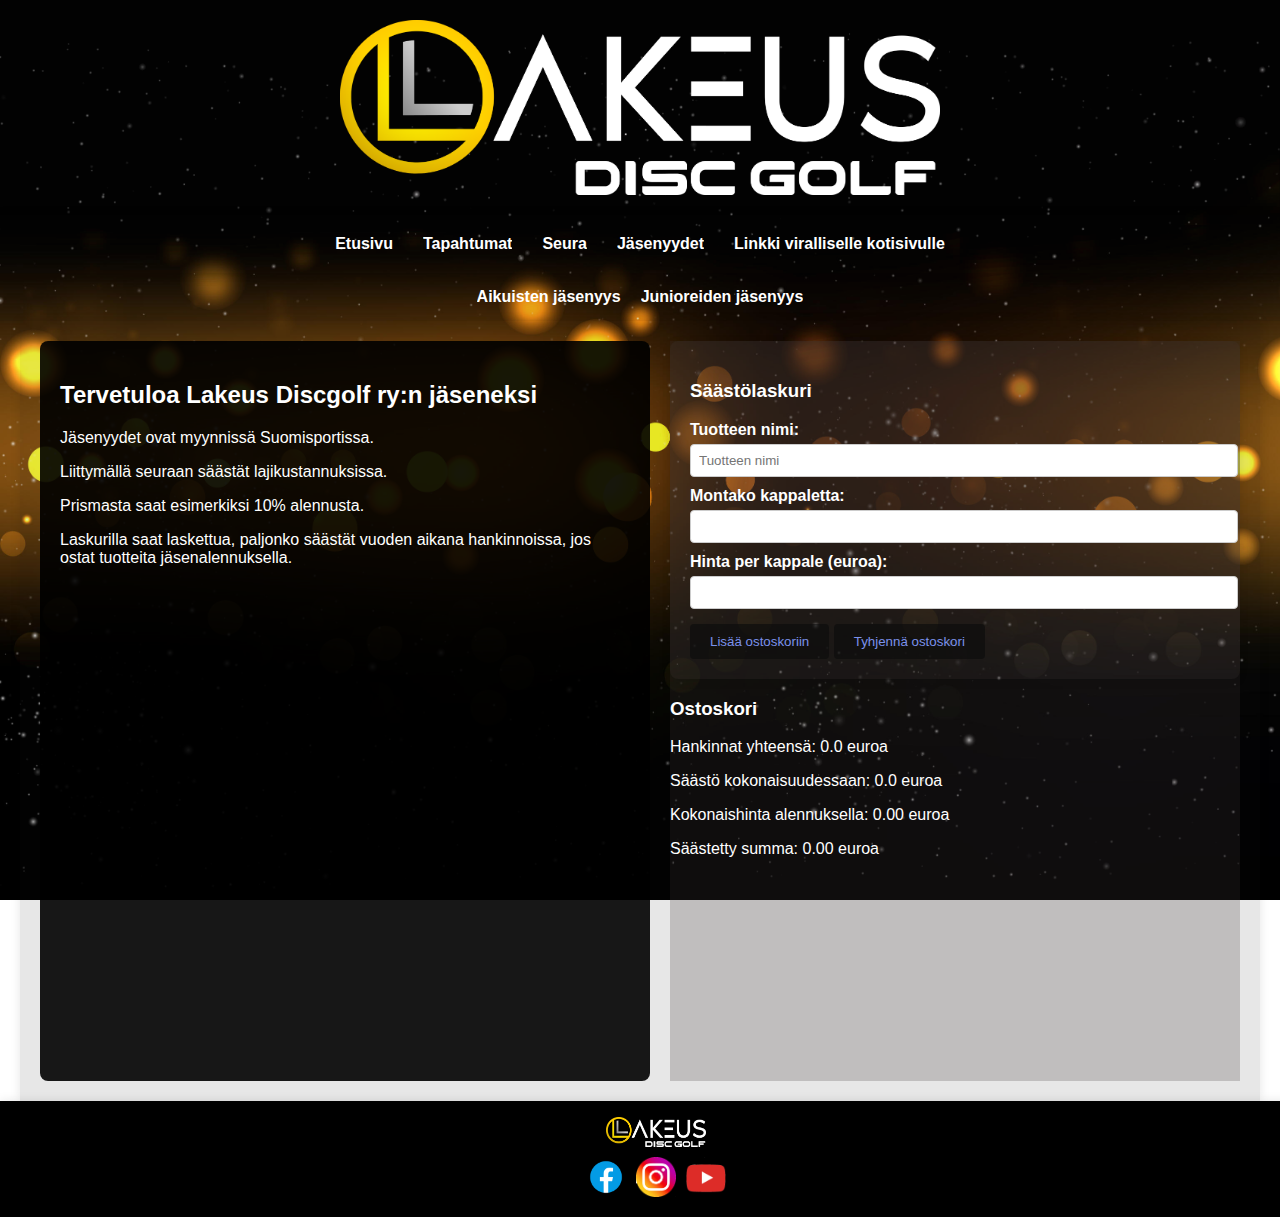
==== commit 8e300496: "modified:   sivut/jasenyydet.html 	modified:   tyylit.css" ====
--- a/sivut/jasenyydet.html
+++ b/sivut/jasenyydet.html
@@ -14,6 +14,7 @@
     <img src="../media/logo.png" alt="Lakeus Discgolf Logo" class="logo">
   </header>
 
+  <!-- Päävalikko -->
   <nav class="navbar">
     <a href="../index.html">Etusivu</a>
     <a href="../sivut/tapahtumat.html">Tapahtumat</a>
@@ -22,7 +23,13 @@
     <a href="https://www.lakeusdiscgolf.com" target="_blank">Linkki viralliselle kotisivulle</a>
   </nav>
 
-  <!-- Yhtenäinen kontaineri -->
+  <!-- Erillinen navbar_b jäsenyyksiin -->
+  <div class="navbar_b">
+    <a href="https://seurat.suomisport.fi/invite/76d51204-c86f-4926-90c3-8a2225e839ac" target="_blank">Aikuisten jäsenyys</a>
+    <a href="https://seurat.suomisport.fi/invite/4491ce6f-6bba-49db-be2e-8e5255cb3427" target="_blank">Junioreiden jäsenyys</a>
+  </div>
+
+  <!-- Yhtenäinen kontaineri pääsisällölle -->
   <main class="container flex-container">
     <!-- Vasen sarake: Tekstiosa -->
     <div class="text-column">
--- a/tyylit.css
+++ b/tyylit.css
@@ -62,12 +62,14 @@
 /* NAVBAR_B (jos käytössä) */
 .navbar_b {
     display: flex;
-    justify-content: left;
-    padding: 20px;
+    justify-content: center;
+    flex-wrap: wrap;
+    padding: 10px;
+    background-color: rgba(15, 15, 15, 0.1);
 }
 
 .navbar_b a {
-    margin: 0 15px;
+    margin: 5px 10px;
     text-decoration: none;
     color: #fff;
     font-weight: bold;
@@ -335,3 +337,20 @@
         width: 100%;
     }
 }
+
+@media (max-width: 768px) {
+    /* Mobiili: aseta navbar pystysuoraan ja täysleveäksi */
+    .navbar {
+      flex-direction: column;
+      align-items: center;
+      width: 100%;
+      padding: 10px; /* pienennä tarvittaessa */
+    }
+    
+    .navbar a {
+      margin: 5px 0;       /* pienemmät marginaalit */
+      width: 100%;         /* vie koko leveyden */
+      text-align: center;  /* keskitetty teksti */
+      font-size: 16px;     /* säädä fonttikokoa tarvittaessa */
+    }
+  }
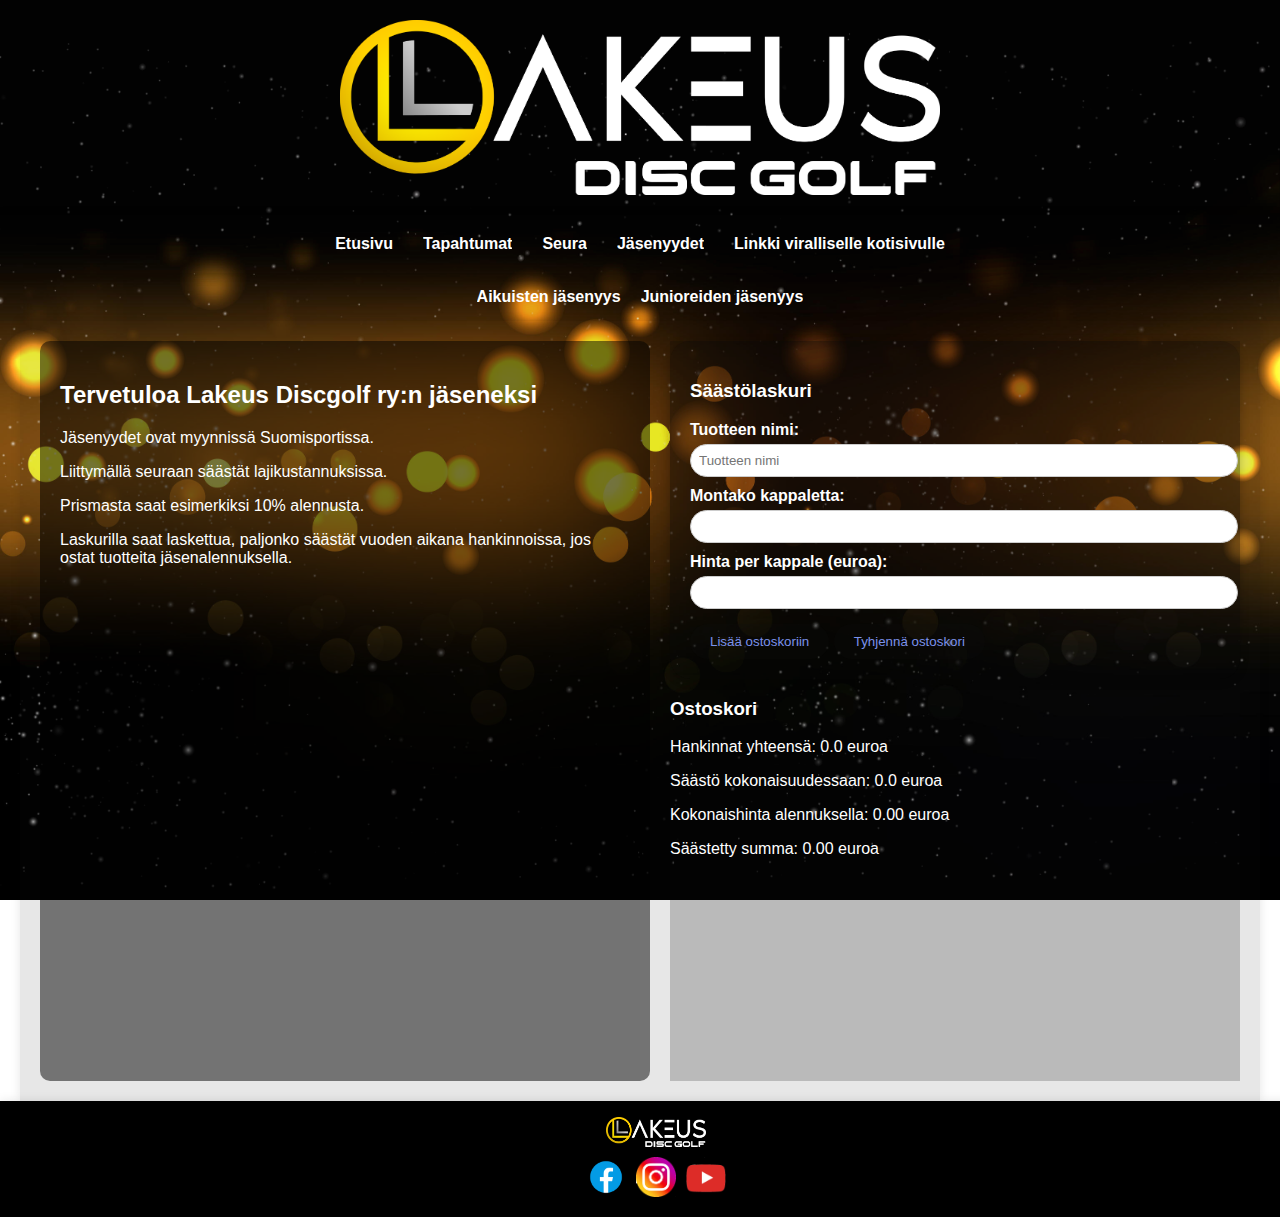
==== commit a6e54ed0: "Update jasenyydet.html" ====
--- a/sivut/jasenyydet.html
+++ b/sivut/jasenyydet.html
@@ -29,7 +29,7 @@
     <a href="https://seurat.suomisport.fi/invite/4491ce6f-6bba-49db-be2e-8e5255cb3427" target="_blank">Junioreiden jäsenyys</a>
   </div>
 
-  <!-- Yhtenäinen kontaineri pääsisällölle -->
+  <!-- Yhtenäinen kontaineri pääsisällölle -->   
   <main class="container flex-container">
     <!-- Vasen sarake: Tekstiosa -->
     <div class="text-column">
--- a/tyylit.css
+++ b/tyylit.css
@@ -186,15 +186,15 @@
 
 /* Teksti- ja laskuriosiot */
 .text-column, .calculator-column {
-    background-color: rgba(63, 53, 53, 0.228);
+    background-color: rgba(8, 8, 8, 0.2);
     flex: 1;
 }
 
 .calculator-column form {
-    background-color: rgba(63, 53, 53, 0.228);
-    padding: 20px;
-    border-radius: 8px;
-    box-shadow: 0 2px 8px rgba(0, 0, 0, 0.1);
+    background-color: rgb(7, 7, 7,0.2);
+    padding: 20px;
+    border-radius: 20px;
+    box-shadow: 0 2px 8px rgba(0, 0, 0, 0.228);
 }
   
 .calculator-column form label {
@@ -208,16 +208,16 @@
     padding: 8px;
     margin-top: 5px;
     border: 1px solid #ccc;
-    border-radius: 4px;
+    border-radius: 20px;
 }
   
 .calculator-column form button {
-    background-color: rgba(13, 13, 13, 0.7);
+    background-color: rgba(13, 13, 13, 0.2);
     color: #7b91eb;
     border: none;
     padding: 10px 20px;
     margin-top: 15px;
-    border-radius: 4px;
+    border-radius: 20px;
     cursor: pointer;
     transition: background-color 0.3s;
 }
@@ -227,9 +227,9 @@
 }
   
 .text-column {
-    background-color: rgba(0, 0, 0, 0.9);
-    padding: 20px;
-    border-radius: 8px;
+    background-color: rgba(0, 0, 0, 0.5);
+    padding: 20px;
+    border-radius: 10px;
 }
 
 /* Vanhemmat sarakeasetukset (jos käytössä) */
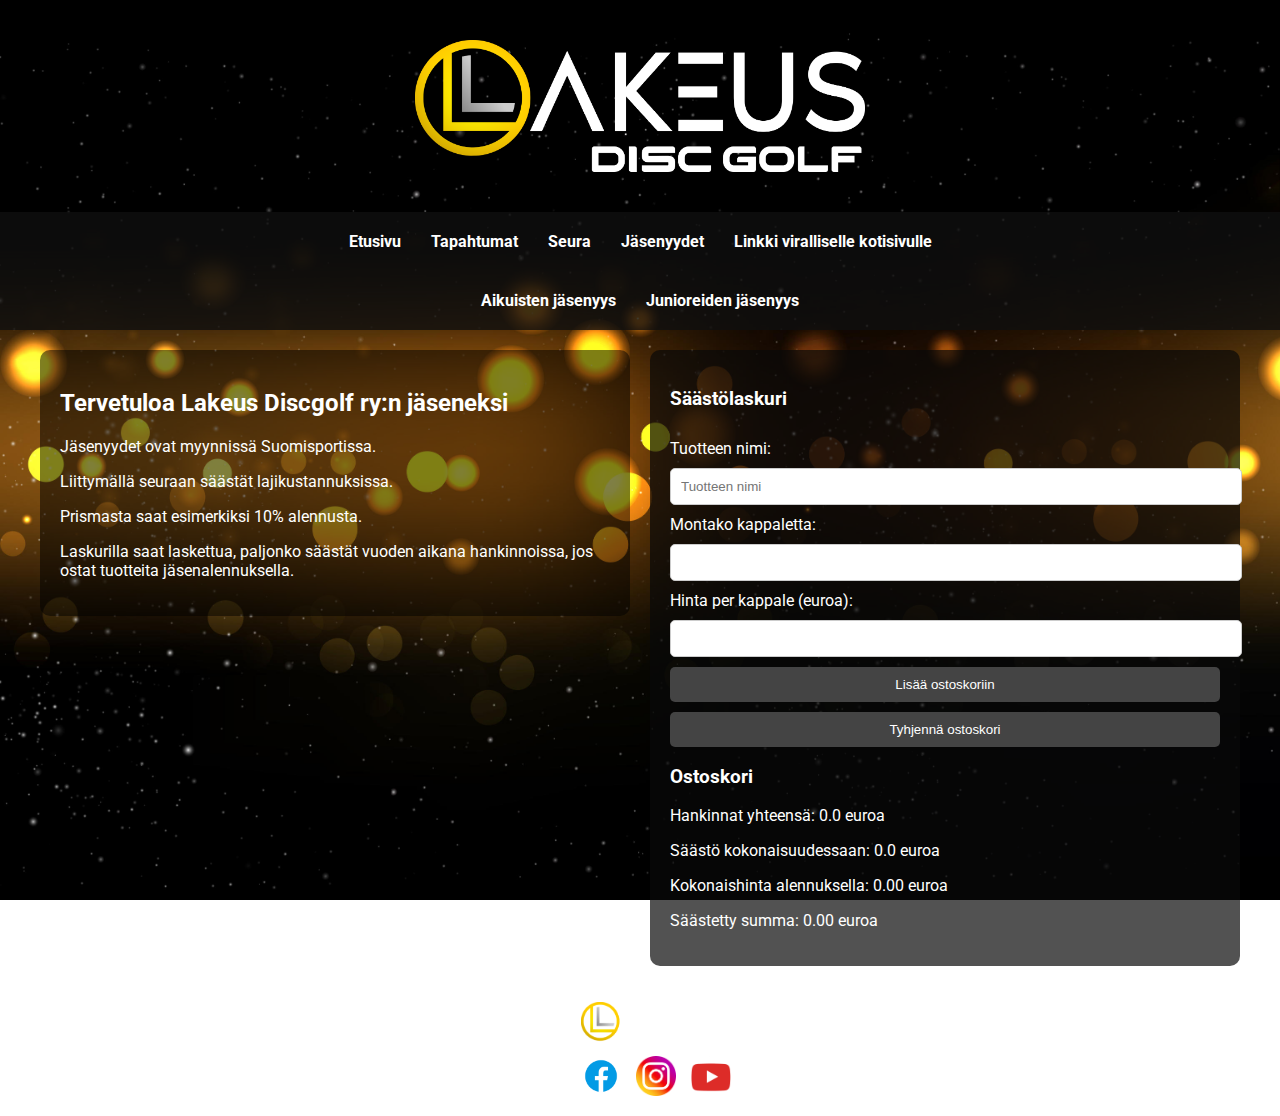
==== commit 6722d57d: "modified:   index.html 	new file:   media/ahonkylaFrisbeeGolf.jpg 	modified:   sivut/jasenyydet.html" ====
--- a/sivut/jasenyydet.html
+++ b/sivut/jasenyydet.html
@@ -6,7 +6,6 @@
   <title>Lakeus Discgolf - Jäsenyydet</title>
   <link rel="stylesheet" href="../tyylit.css">
   <link rel="icon" href="../media/icon.png" type="image/png">
-  <!-- Google Fonts esimerkkinä -->
   <link rel="stylesheet" href="https://fonts.googleapis.com/css2?family=Roboto:wght@400;700&display=swap">
 </head>
 <body onload="alusta();">
@@ -14,7 +13,6 @@
     <img src="../media/logo.png" alt="Lakeus Discgolf Logo" class="logo">
   </header>
 
-  <!-- Päävalikko -->
   <nav class="navbar">
     <a href="../index.html">Etusivu</a>
     <a href="../sivut/tapahtumat.html">Tapahtumat</a>
@@ -23,15 +21,12 @@
     <a href="https://www.lakeusdiscgolf.com" target="_blank">Linkki viralliselle kotisivulle</a>
   </nav>
 
-  <!-- Erillinen navbar_b jäsenyyksiin -->
   <div class="navbar_b">
     <a href="https://seurat.suomisport.fi/invite/76d51204-c86f-4926-90c3-8a2225e839ac" target="_blank">Aikuisten jäsenyys</a>
     <a href="https://seurat.suomisport.fi/invite/4491ce6f-6bba-49db-be2e-8e5255cb3427" target="_blank">Junioreiden jäsenyys</a>
   </div>
 
-  <!-- Yhtenäinen kontaineri pääsisällölle -->   
-  <main class="container flex-container">
-    <!-- Vasen sarake: Tekstiosa -->
+  <main class="flexcontainer-jasenyydet">
     <div class="text-column">
       <h2>Tervetuloa Lakeus Discgolf ry:n jäseneksi</h2>
       <p>Jäsenyydet ovat myynnissä Suomisportissa.</p>
@@ -40,7 +35,6 @@
       <p>Laskurilla saat laskettua, paljonko säästät vuoden aikana hankinnoissa, jos ostat tuotteita jäsenalennuksella.</p>
     </div>
 
-    <!-- Oikea sarake: Laskuri / ostoskori -->
     <div class="calculator-column">
       <form id="ostoskoriForm">
         <h3>Säästölaskuri</h3>
--- a/tyylit.css
+++ b/tyylit.css
@@ -1,136 +1,175 @@
-/* Sivuston asetuksia, taustakuvat yms */
+/* ============================= */
+/* YLEISET ASETUKSET & TAUSTA */
+/* ============================= */
 body {
-    background-image: url('media/tausta1.jpg');
+    background-image: url('../media/tausta1.jpg');
     background-size: cover;
     background-position: center;
     background-repeat: no-repeat;
     background-attachment: fixed;
-    color: #fff; /* Valkoinen teksti */
+    color: #fff;
     margin: 0;
-    font-family: Arial, sans-serif;
-}
-
+    font-family: 'Roboto', Arial, sans-serif;
+}
+
+/* ============================= */
+/* LOGO */
+/* ============================= */
 .logo {
-    width: 600px; /* Oletusleveys, pienenee mobiilissa */
-    height: auto; /* Säilyttää kuvasuhteen */
-}
-
-/* Header, main, footer ja navbar */
-header, main, footer, .navbar {
-    padding: 20px;
-    background-color: rgba(15, 15, 15, 0.1);
-    box-shadow: 0 0 10px rgba(0, 0, 0, 0.1);
-}
-
-/* NAVBAR säädöt */
-.navbar {
+    width: 450px;
+    height: auto;
+    display: block;
+    margin: 40px auto;
+}
+
+/* ============================= */
+/* NAVIGAATIO */
+/* ============================= */
+.navbar, .navbar_b {
     display: flex;
     justify-content: center;
     padding: 20px;
     flex-wrap: wrap;
-}
-
-.navbar a {
+    background-color: rgba(15, 15, 15, 0.8);
+}
+
+.navbar a, .navbar_b a {
     margin: 0 15px;
     text-decoration: none;
     color: #fff;
     font-weight: bold;
     position: relative;
-    overflow: hidden;
-}
-
-.navbar a::before {
+    transition: color 0.3s;
+}
+
+.navbar a::before, .navbar_b a::before {
     content: '';
     position: absolute;
     width: 100%;
     height: 2px;
     bottom: 0;
-    left: -100%;
+    left: 0;
     background-color: #fff;
-    transition: left 0.3s ease-in-out;
-}
-
-.navbar a:hover::before {
-    left: 0;
-}
-
-.navbar a.active {
-    background-color: rgba(255, 255, 255, 0.313);
+    transform: scaleX(0);
+    transform-origin: center;
+    transition: transform 0.3s ease-in-out;
+}
+
+.navbar a:hover::before, .navbar_b a:hover::before {
+    transform: scaleX(1);
+}
+
+/* ============================= */
+/* FLEX-CONTAINERIT (SIVUKOHTAISET) */
+/* ============================= */
+.flexcontainer-index {
+    display: flex;
+    flex-direction: column;
+    align-items: center;
+    justify-content: center;
+    gap: 20px;
+    max-width: 1200px;
+    margin: 0 auto;
+    padding: 20px;
+}
+
+.flexcontainer-jasenyydet {
+    display: flex;
+    justify-content: space-between;
+    align-items: flex-start;
+    gap: 20px;
+    max-width: 1200px;
+    margin: 0 auto;
+    padding: 20px;
+}
+
+/* ============================= */
+/* MEDIA-OSIO (VIDEO & KUVA) */
+/* ============================= */
+.media-section {
+    display: flex;
+    justify-content: space-between;
+    align-items: center;
+    gap: 40px; /* Lisää väliä kuvan ja videon väliin */
+    max-width: 1200px;
+    margin: 0 auto;
+    padding: 20px;
+}
+
+.video-container, .photo-container {
+    flex: 1;
+    min-width: 400px;
+    max-width: 600px;
+    display: flex;
+    justify-content: center;
+    align-items: center;
+    background-color: rgba(0, 0, 0, 0.5); /* Läpinäkyvä musta tausta */
+    padding: 15px;
+    border-radius: 10px;
+    height: 450px; /* Asetetaan molemmille sama korkeus */
+}
+
+.video-container iframe, .photo-container img {
+    width: 100%;
+    height: 100%;
+    object-fit: cover;
+    border-radius: 5px;
+}
+
+.video-container h2 {
     color: #fff;
-}
-
-/* NAVBAR_B (jos käytössä) */
-.navbar_b {
-    display: flex;
-    justify-content: center;
-    flex-wrap: wrap;
+    text-align: center;
+    margin-bottom: 10px;
+}
+
+/* ============================= */
+/* TEKSTI & LASKURI (JÄSENYYDET) */
+/* ============================= */
+.text-column {
+    flex: 1;
+    background-color: rgba(0, 0, 0, 0.5);
+    padding: 20px;
+    border-radius: 10px;
+}
+
+.calculator-column {
+    flex: 1;
+    background-color: rgba(8, 8, 8, 0.7);
+    padding: 20px;
+    border-radius: 10px;
+}
+
+.calculator-column form {
+    display: flex;
+    flex-direction: column;
+    gap: 10px;
+}
+
+.calculator-column input {
+    width: 100%;
     padding: 10px;
-    background-color: rgba(15, 15, 15, 0.1);
-}
-
-.navbar_b a {
-    margin: 5px 10px;
-    text-decoration: none;
-    color: #fff;
-    font-weight: bold;
-    position: relative;
-    overflow: hidden;
-}
-
-.navbar_b a::before {
-    content: '';
-    position: absolute;
-    width: 100%;
-    height: 2px;
-    bottom: 0;
-    left: -100%;
-    background-color: #fff;
-    transition: left 0.3s ease-in-out;
-}
-
-.navbar_b a:hover::before {
-    left: 0;
-}
-
-.navbar_b a.active {
-    background-color: rgba(255, 255, 255, 0.5);
-    color: #fff;
-}
-
-/* Yleiset elementit */
-header, main, footer {
-    padding: 20px;
-}
-
-/* Sosiaalisen median linkit footerissa */
-.social-media {
-    display: flex;
-    justify-content: center;
-    gap: 10px;
-    margin-top: 10px;
-}
-
-.social-icon {
-    width: 40px;
-    height: 40px;
-}
-
-header {
-    display: flex;
-    align-items: center;
-    justify-content: center;
-    flex-direction: column;
-}
-
-main {
-    padding: 1em;
-    min-height: calc(100vh - 160px);
-}
-
-/* Footer */
+    border-radius: 5px;
+    border: 1px solid #ccc;
+}
+
+.calculator-column button {
+    padding: 10px;
+    background-color: #444;
+    color: white;
+    border: none;
+    border-radius: 5px;
+    cursor: pointer;
+}
+
+.calculator-column button:hover {
+    background-color: #666;
+}
+
+/* ============================= */
+/* FOOTER */
+/* ============================= */
 footer {
-    background-color: black;
-    color: rgba(237, 234, 234, 0.024);
+    background-color: rgba(0, 0, 0, 0);
     text-align: center;
     padding: 1em;
     position: relative;
@@ -141,216 +180,57 @@
 .footer-logo {
     display: flex;
     justify-content: center;
+    align-items: center;
     margin-bottom: 10px;
 }
 
 .footer-logo-img {
-    width: 100px;
+    width: 150px;
     height: auto;
 }
 
-/* Video container */
-.video-container {
-    display: flex;
-    justify-content: center;
-    align-items: center;
-    margin: 20px 0;
-    background-color: rgba(15, 15, 15, 0.73);
-    box-shadow: 0 0 10px rgba(0, 0, 0, 0.1);
-}
-
-.video-container iframe {
-    width: 80vw;
-    height: 45vw;
-    max-width: 800px;
-    max-height: 450px;
-    margin: 0 auto;
-    background-color: rgba(15, 15, 15, 0.73);
-    box-shadow: 0 0 10px rgba(0, 0, 0, 0.1);
-}
-
-iframe {
-    max-width: 100%;
+.social-media {
+    display: flex;
+    justify-content: center;
+    gap: 15px;
+    margin-top: 10px;
+}
+
+.social-media img {
+    width: 40px;
     height: auto;
-}
-
-/* Flex container */
-.flex-container {
-    display: flex;
-    justify-content: center;
-    gap: 20px;
-    padding: 20px;
-    max-width: 1200px;
-    margin: 0 auto;
-}
-
-/* Teksti- ja laskuriosiot */
-.text-column, .calculator-column {
-    background-color: rgba(8, 8, 8, 0.2);
-    flex: 1;
-}
-
-.calculator-column form {
-    background-color: rgb(7, 7, 7,0.2);
-    padding: 20px;
-    border-radius: 20px;
-    box-shadow: 0 2px 8px rgba(0, 0, 0, 0.228);
-}
-  
-.calculator-column form label {
-    display: block;
-    margin-top: 10px;
-    font-weight: bold;
-}
-  
-.calculator-column form input {
-    width: 100%;
-    padding: 8px;
-    margin-top: 5px;
-    border: 1px solid #ccc;
-    border-radius: 20px;
-}
-  
-.calculator-column form button {
-    background-color: rgba(13, 13, 13, 0.2);
-    color: #7b91eb;
-    border: none;
-    padding: 10px 20px;
-    margin-top: 15px;
-    border-radius: 20px;
-    cursor: pointer;
-    transition: background-color 0.3s;
-}
-  
-.calculator-column form button:hover {
-    background-color: #555;
-}
-  
-.text-column {
-    background-color: rgba(0, 0, 0, 0.5);
-    padding: 20px;
-    border-radius: 10px;
-}
-
-/* Vanhemmat sarakeasetukset (jos käytössä) */
-.left-column, .right-column {
-    flex: 1;
-    padding: 20px;
-    min-width: 200px;
-    max-width: 400px;
-}
-
-/* Content -sivu */
-.content {
-    display: flex;
-    flex-wrap: wrap;
-    background-color: rgba(15, 15, 15, 0.73);
-    box-shadow: 0 0 10px rgba(0, 0, 0, 0.73);
-}
-
-/* Instagram feed */
-.instagram-feed {
-    display: flex;
-    justify-content: flex-end;
-    align-items: center;
-    margin: 0;
-    width: 50%;
-}
-
-.instagram-feed-tapahtumat {
-    display: flex;
-    justify-content: flex-end;
-    align-items: center;
-    margin: 0;
-    width: 50%;
-}
-
-.elfsight-app-f8759532-5bef-4587-9616-bb6d210a90ef {
-    width: 80%;
-    max-width: 800px;
-}
-
-.sk-ww-facebook-group-posts {
-    color: white !important;
-    display: flex;
-    justify-content: flex-end;
-    align-items: center;
-    margin: 0;
-    width: 50%;
-}
-
-.sk-ww-facebook-group-posts .post-content {
-    color: white !important;
-    display: flex;
-    justify-content: flex-end;
-    align-items: center;
-    margin: 0;
-    width: 10%;
-}
-
-/* Mobiiliasetukset */
+    transition: transform 0.3s ease-in-out;
+}
+
+.social-media img:hover {
+    transform: scale(1.1);
+}
+
+/* ============================= */
+/* MOBIILINÄKYMÄN ASETUKSET */
+/* ============================= */
 @media (max-width: 768px) {
-    /* Flex-container sarakkeet allekkain */
-    .flex-container {
-        flex-direction: column;
-        gap: 10px;
-        padding: 10px;
-    }
-    
-    /* Navigaatio pinoava */
-    .navbar {
+    .flexcontainer-index,
+    .flexcontainer-jasenyydet {
         flex-direction: column;
         align-items: center;
     }
-    .navbar a {
-        margin: 5px 0;
-    }
-    
-    /* Pienennä logoa */
+
+    .media-section {
+        flex-direction: column;
+        align-items: center;
+    }
+
+    .video-container, .photo-container {
+        max-width: 100%;
+        height: auto;
+    }
+
+    .text-column, .calculator-column {
+        max-width: 100%;
+    }
+
     .logo {
-        width: 300px;
-    }
-    
-    /* Teksti- ja laskuriosiot täyteen leveyteen */
-    .text-column, .calculator-column {
-        width: 100%;
-    }
-    
-    /* Video iframe täysleveäksi */
-    .video-container iframe {
-        width: 100vw;
-        height: auto;
-    }
-    
-    /* Lista-asetukset: vaihda 1-sarakkeiseen asetteluun */
-    .left-column, .right-column ol {
-        columns: 1;
-    }
-    
-    /* Instagram feed ja Facebook-postaukset täyteen leveyteen */
-    .instagram-feed,
-    .instagram-feed-tapahtumat,
-    .sk-ww-facebook-group-posts {
-        width: 100%;
-    }
-    .sk-ww-facebook-group-posts .post-content {
-        width: 100%;
-    }
-}
-
-@media (max-width: 768px) {
-    /* Mobiili: aseta navbar pystysuoraan ja täysleveäksi */
-    .navbar {
-      flex-direction: column;
-      align-items: center;
-      width: 100%;
-      padding: 10px; /* pienennä tarvittaessa */
-    }
-    
-    .navbar a {
-      margin: 5px 0;       /* pienemmät marginaalit */
-      width: 100%;         /* vie koko leveyden */
-      text-align: center;  /* keskitetty teksti */
-      font-size: 16px;     /* säädä fonttikokoa tarvittaessa */
-    }
-  }
+        width: 380px;
+    }
+}
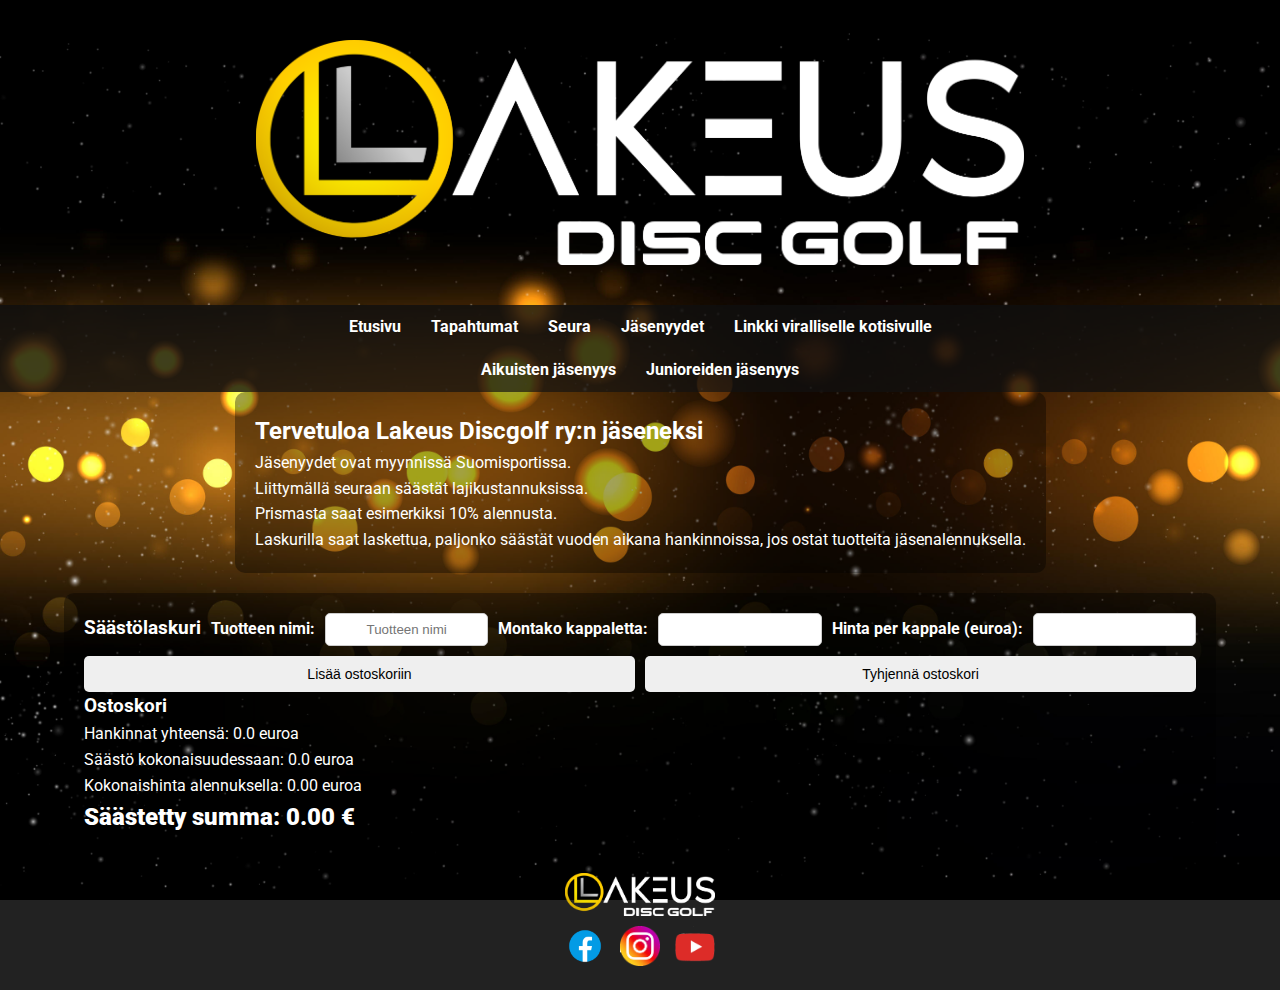
==== commit b537c001: "modified:   script.js 	modified:   sivut/jasenyydet.html" ====
--- a/sivut/jasenyydet.html
+++ b/sivut/jasenyydet.html
@@ -53,8 +53,9 @@
       
       <h3>Ostoskori</h3>
       <div id="ostoskori"></div>
-      <p id="kokonaisHinta"></p>
-      <p id="saasto"></p>
+      <p id="kokonaisHinta">Kokonaishinta alennuksella:</p>
+      <h2><strong id="saasto">Säästetty summa:</strong></h2>
+      
     </div>
   </main>
 
--- a/tyylit.css
+++ b/tyylit.css
@@ -1,8 +1,14 @@
 /* ============================= */
-/* YLEISET ASETUKSET & TAUSTA */
-/* ============================= */
-body {
-    background-image: url('../media/tausta1.jpg');
+/* RESET & YLEISET ASETUKSET */
+/* ============================= */
+* {
+    margin: 0;
+    padding: 0;
+    box-sizing: border-box;
+}
+
+html, body {
+    background-image: url('media/tausta1.jpg');
     background-size: cover;
     background-position: center;
     background-repeat: no-repeat;
@@ -10,160 +16,276 @@
     color: #fff;
     margin: 0;
     font-family: 'Roboto', Arial, sans-serif;
+    overflow-x: hidden; /* Estetään vaakasuuntainen vieritys */
+    font-family: 'Roboto', Arial, sans-serif;
+    background-color: #222;
+    color: #fff;
+    line-height: 1.6;
+}
+
+/* ============================= */
+/* KESKITYTYT KONTAKTORI */
+/* ============================= */
+.container {
+    max-width: 1200px;
+    width: 90%;
+    margin: 0 auto;
+    padding: 20px;
+    text-align: center;
 }
 
 /* ============================= */
 /* LOGO */
 /* ============================= */
 .logo {
-    width: 450px;
+    max-width: 60%;
+    background-color: rgba(15, 15, 15, 0);
+    border-radius: 8px;
     height: auto;
     display: block;
     margin: 40px auto;
 }
 
 /* ============================= */
-/* NAVIGAATIO */
+/* NAVIGAATIOPALKIN TYYLIT */
 /* ============================= */
 .navbar, .navbar_b {
     display: flex;
     justify-content: center;
-    padding: 20px;
+    align-items: center;
     flex-wrap: wrap;
+    padding: 3px 6px; /* Vähennetään pystysuuntaista tilaa */
     background-color: rgba(15, 15, 15, 0.8);
-}
-
+    max-width: 1800px; /* Rajoitetaan leveyttä */
+    margin: 0 auto;
+}
+
+/* Linkkien muotoilu */
 .navbar a, .navbar_b a {
-    margin: 0 15px;
+    margin: 3px 10px; /* Vähennetään linkkien välistystä */
+    padding: 3px 5px; /* Pienempi padding */
     text-decoration: none;
     color: #fff;
     font-weight: bold;
-    position: relative;
-    transition: color 0.3s;
-}
-
-.navbar a::before, .navbar_b a::before {
-    content: '';
-    position: absolute;
-    width: 100%;
-    height: 2px;
-    bottom: 0;
-    left: 0;
-    background-color: #fff;
-    transform: scaleX(0);
-    transform-origin: center;
-    transition: transform 0.3s ease-in-out;
-}
-
-.navbar a:hover::before, .navbar_b a:hover::before {
-    transform: scaleX(1);
-}
-
-/* ============================= */
-/* FLEX-CONTAINERIT (SIVUKOHTAISET) */
-/* ============================= */
-.flexcontainer-index {
+    border-radius: 5px;
+    transition: all 0.3s ease-in-out;
+}
+
+/* Hover-efekti */
+.navbar a:hover, .navbar_b a:hover {
+    background-color: rgba(255, 255, 255, 0.2);
+    color: #fdfdfd;
+    transform: scale(1.05);
+}
+
+/* ============================= */
+/* MOBIILINÄKYMÄ */
+/* ============================= */
+@media (max-width: 768px) {
+    .navbar, .navbar_b {
+        flex-direction: column;
+        text-align: center;
+        padding: 10px;
+    }
+
+    .navbar a, .navbar_b a {
+        display: block;
+        width: 100%;
+        padding: 12px;
+        margin: 3px 0;
+    }
+}
+
+
+
+
+
+/* ============================= */
+/* SISÄLLÖN PERUSASETUKSET */
+/* ============================= */
+.home-section {
+    background-color: rgba(0, 0, 0, 0.6);
+    border-radius: 8px;
+    padding: 20px;
+    margin: 20px auto;
+    width: 90%;
+    max-width: 600px;
+}
+
+/* ============================= */
+/* LISTAN TYYLI – POISTA PALLOT */
+/* ============================= */
+ul {
+    list-style-type: none; /* Poistaa pallot */
+    padding-left: 0; /* Poistaa oletus-sisennyksen */
+    margin: 0;
+}
+
+/* ============================= */
+/* FLEX-KONTAKTORI */
+/* ============================= */
+.flexcontainer-index, .flexcontainer-jasenyydet {
+    max-width: 100%;
+    width: 90%;
+    margin: 0 auto;
     display: flex;
     flex-direction: column;
     align-items: center;
-    justify-content: center;
     gap: 20px;
-    max-width: 1200px;
+}
+
+.sk-solution-holder{
+    color:#fff;
+    background-color: rgba(0, 0, 0, 0.103);
+}
+
+/* ============================= */
+/* MEDIA-OSIO */
+/* ============================= */
+.media-section {
+    max-width: 100%;
     margin: 0 auto;
     padding: 20px;
 }
 
-.flexcontainer-jasenyydet {
-    display: flex;
-    justify-content: space-between;
-    align-items: flex-start;
-    gap: 20px;
-    max-width: 1200px;
-    margin: 0 auto;
-    padding: 20px;
-}
-
-/* ============================= */
-/* MEDIA-OSIO (VIDEO & KUVA) */
-/* ============================= */
-.media-section {
-    display: flex;
-    justify-content: space-between;
-    align-items: center;
-    gap: 40px; /* Lisää väliä kuvan ja videon väliin */
-    max-width: 1200px;
-    margin: 0 auto;
-    padding: 20px;
-}
-
-.video-container, .photo-container {
-    flex: 1;
-    min-width: 400px;
-    max-width: 600px;
-    display: flex;
-    justify-content: center;
-    align-items: center;
-    background-color: rgba(0, 0, 0, 0.5); /* Läpinäkyvä musta tausta */
+/* Videon ja kuvan säilö */
+.photo-container, .video-container {
+    max-width: 100%;
+    margin: 0 auto;
+    display: flex;
+    justify-content: center;
+    align-items: center;
     padding: 15px;
     border-radius: 10px;
-    height: 450px; /* Asetetaan molemmille sama korkeus */
-}
-
-.video-container iframe, .photo-container img {
+    position: relative; /* Responsiiviseen kuvasuhteeseen */
+}
+
+/* YouTube-video skaalaus (16:9 kuvasuhde) */
+.video-container {
+    width: 90%;
+    max-width: 800px; /* Maksimikoko suuremmilla näytöillä */
+    aspect-ratio: 16 / 9; /* Asetetaan kuvasuhde */
+}
+
+.video-container iframe {
     width: 100%;
     height: 100%;
     object-fit: cover;
     border-radius: 5px;
 }
 
-.video-container h2 {
-    color: #fff;
+/* Kuvien tyylit */
+.photo-container img {
+    width: 54%;
+    height: auto;
+    object-fit: cover;
+    border-radius: 5px;
+}
+
+/* Mobiilissa hieman pienempi leveys */
+@media (max-width: 600px) {
+    .video-container {
+        width: 100%;
+    }
+}
+
+/* ============================= */
+/* LASKURI-OSION TYYLIT */
+/* ============================= */
+.calculator-column form {
+    display: flex;
+    flex-wrap: wrap;
+    align-items: center;
+    gap: 10px; /* Lisää pientä tilaa elementtien väliin */
+}
+
+.calculator-column label {
+    font-weight: bold;
+    white-space: nowrap; /* Estää tekstin hyppimisen */
+}
+
+.calculator-column input {
+    flex: 1;
+    min-width: 150px; /* Estää liian kapeat kentät */
+    padding: 8px;
+    border-radius: 5px;
+    border: 1px solid #ccc;
     text-align: center;
-    margin-bottom: 10px;
-}
-
-/* ============================= */
-/* TEKSTI & LASKURI (JÄSENYYDET) */
-/* ============================= */
-.text-column {
+}
+
+/* Painikkeiden tasaus */
+.calculator-column .button-container {
+    display: flex;
+    justify-content: center;
+    gap: 10px; /* Lisää väliä painikkeiden väliin */
+    width: 100%;
+    margin-top: 10px;
+}
+
+/* Napit */
+.calculator-column button {
+    padding: 10px 16px;
+    border: none;
+    border-radius: 5px;
+    cursor: pointer;
+    font-size: 14px;
+    transition: all 0.2s ease-in-out;
+    flex: 1; /* Asetetaan napit samankokoisiksi */
+}
+
+/* Hoverit pysyvät */
+.calculator-column button:hover {
+    transform: scale(1.05);
+    filter: brightness(1.2);
+}
+
+/* ============================= */
+/* MOBIILINÄKYMÄ */
+/* ============================= */
+@media (max-width: 768px) {
+    .calculator-column form {
+        flex-direction: column;
+        align-items: center;
+    }
+
+    .calculator-column input {
+        width: 90%; /* Skaalaa mobiilissa */
+    }
+
+    .calculator-column .button-container {
+        flex-direction: column;
+    }
+
+    .calculator-column button {
+        width: 100%;
+    }
+}
+
+
+
+
+
+/* Yksittäiset laatikot */
+.text-column, .calculator-column {
     flex: 1;
-    background-color: rgba(0, 0, 0, 0.5);
+    background-color: rgba(0, 0, 0, 0.365); /* Musta tausta */
     padding: 20px;
     border-radius: 10px;
-}
-
-.calculator-column {
-    flex: 1;
-    background-color: rgba(8, 8, 8, 0.7);
-    padding: 20px;
-    border-radius: 10px;
-}
-
-.calculator-column form {
-    display: flex;
-    flex-direction: column;
-    gap: 10px;
-}
-
-.calculator-column input {
-    width: 100%;
-    padding: 10px;
-    border-radius: 5px;
-    border: 1px solid #ccc;
-}
-
-.calculator-column button {
-    padding: 10px;
-    background-color: #444;
-    color: white;
-    border: none;
-    border-radius: 5px;
-    cursor: pointer;
-}
-
-.calculator-column button:hover {
-    background-color: #666;
-}
+    min-width: 300px; /* Estää liian pienen koon */
+}
+
+/* Responsiivinen muotoilu mobiilille */
+@media (max-width: 768px) {
+    .text-container {
+        flex-direction: column; /* Muuttaa pystysuuntaiseksi */
+        align-items: center;
+    }
+
+    .text-column, .calculator-column {
+        width: 100%; /* Vie koko tilan mobiilissa */
+    }
+}
+
 
 /* ============================= */
 /* FOOTER */
@@ -172,9 +294,7 @@
     background-color: rgba(0, 0, 0, 0);
     text-align: center;
     padding: 1em;
-    position: relative;
     width: 100%;
-    bottom: 0;
 }
 
 .footer-logo {
@@ -193,7 +313,6 @@
     display: flex;
     justify-content: center;
     gap: 15px;
-    margin-top: 10px;
 }
 
 .social-media img {
@@ -206,12 +325,22 @@
     transform: scale(1.1);
 }
 
-/* ============================= */
-/* MOBIILINÄKYMÄN ASETUKSET */
-/* ============================= */
+/* ================================ */
+/* YLEISET MOBIILINÄKYMÄN ASETUKSET */
+/* ================================ */
 @media (max-width: 768px) {
-    .flexcontainer-index,
-    .flexcontainer-jasenyydet {
+    .container {
+        width: 95%;
+        padding: 10px;
+    }
+
+    .home-section {
+        padding: 10px;
+        margin-bottom: 10px;
+        width: 100%;
+    }
+
+    .flexcontainer-index, .flexcontainer-jasenyydet {
         flex-direction: column;
         align-items: center;
     }
@@ -231,6 +360,6 @@
     }
 
     .logo {
-        width: 380px;
-    }
-}
+        width: 80%;
+    }
+}
